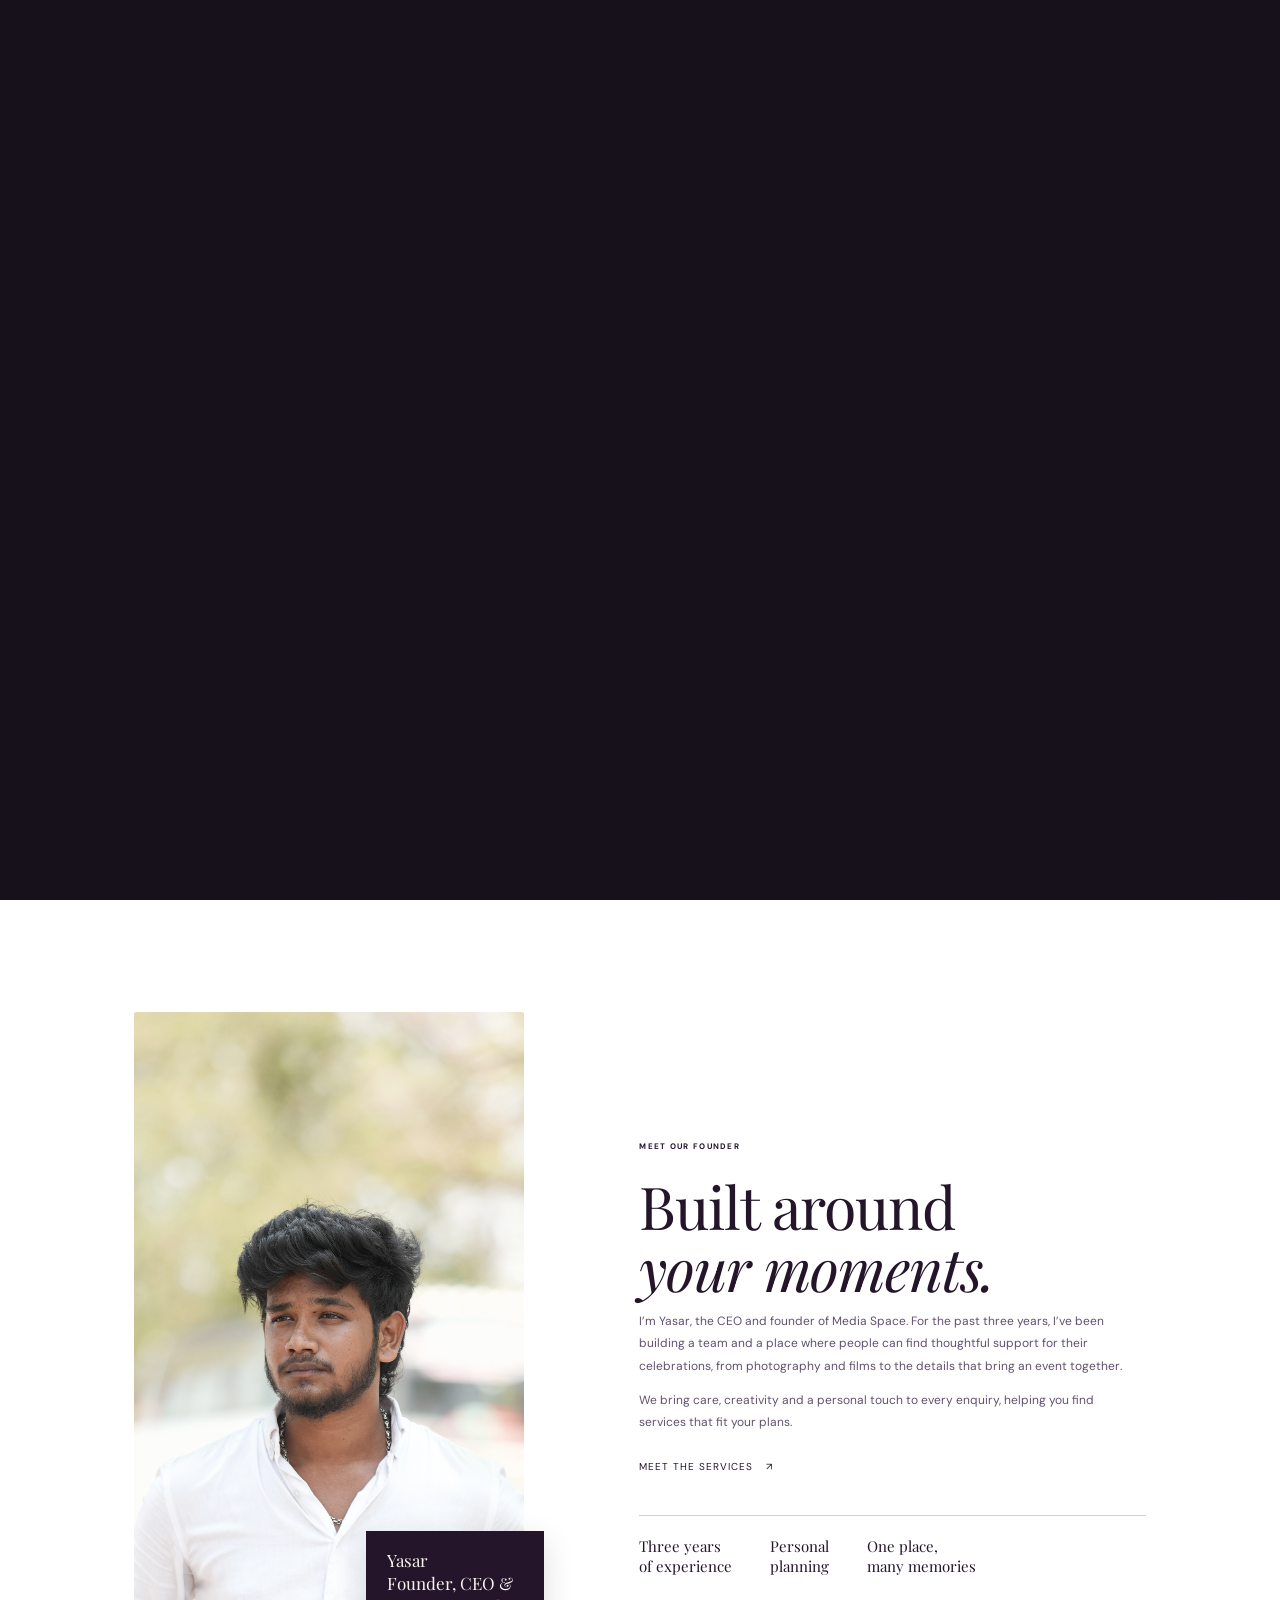
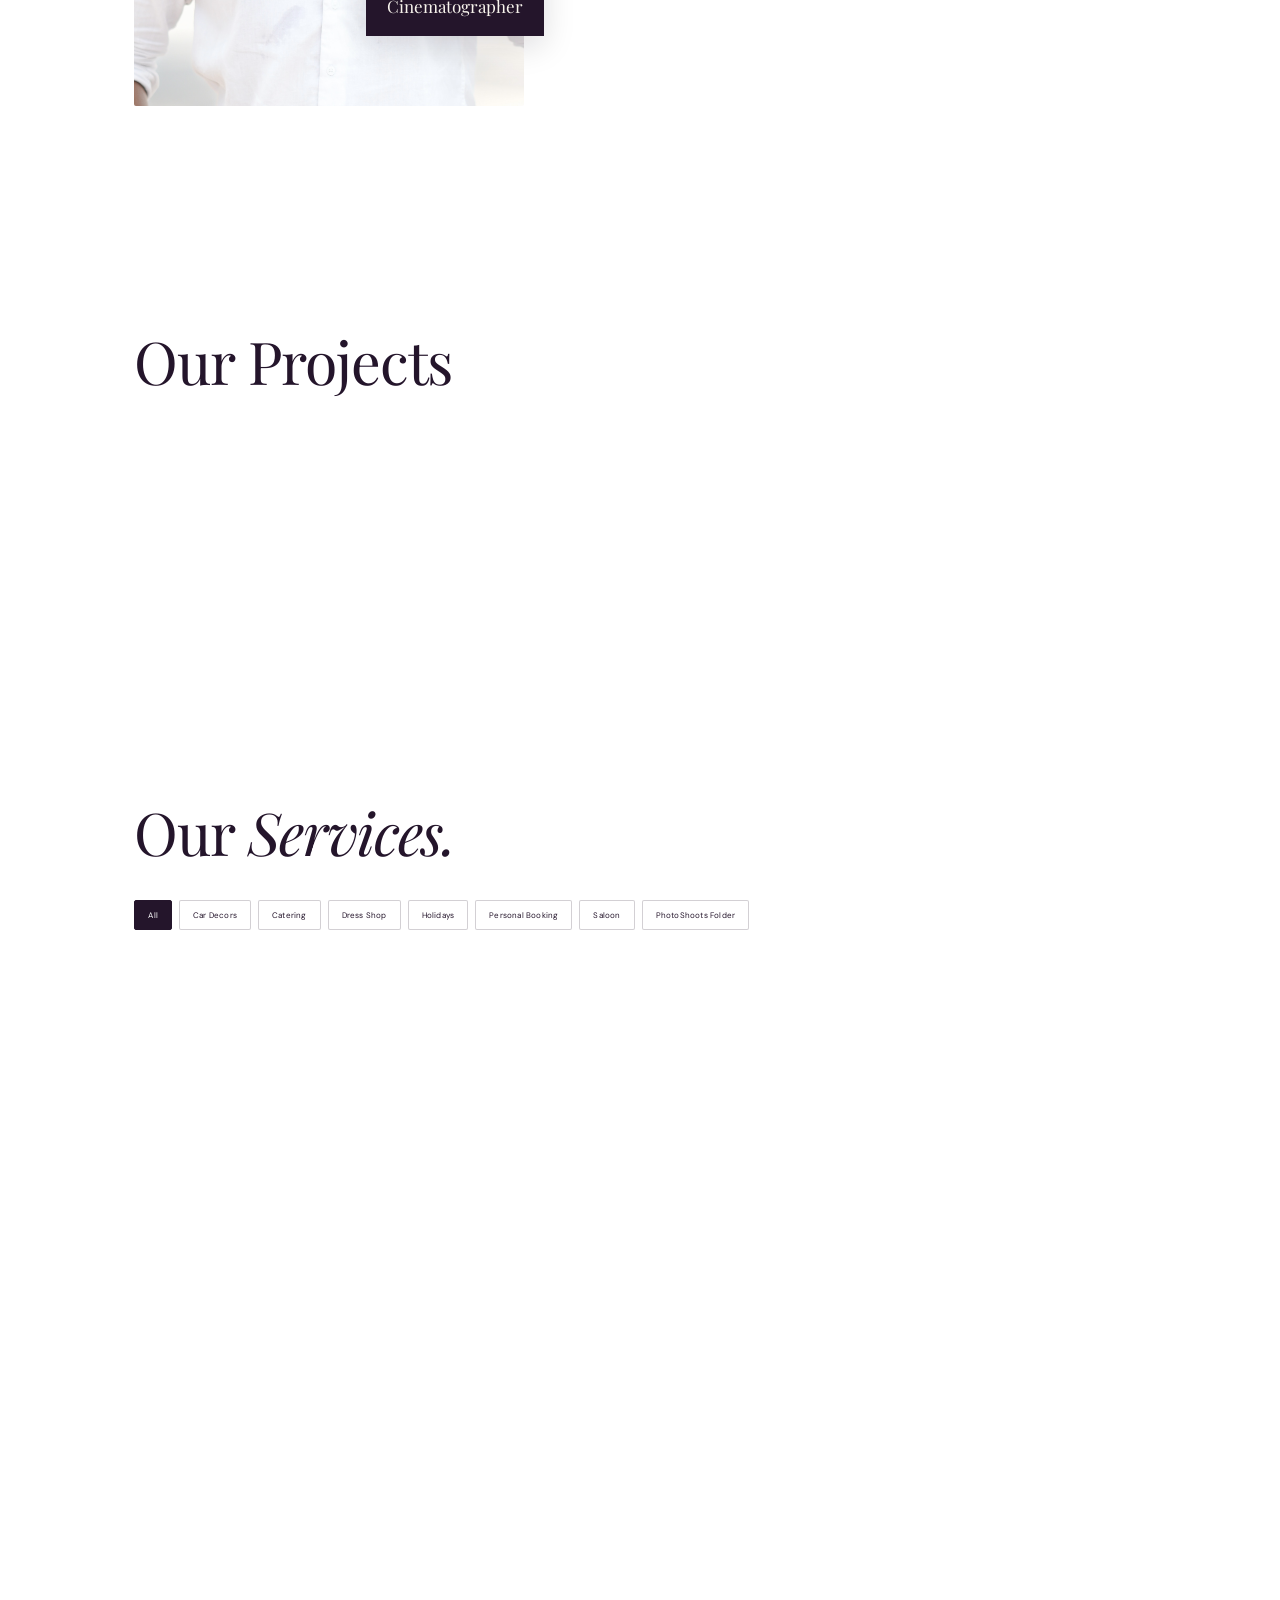
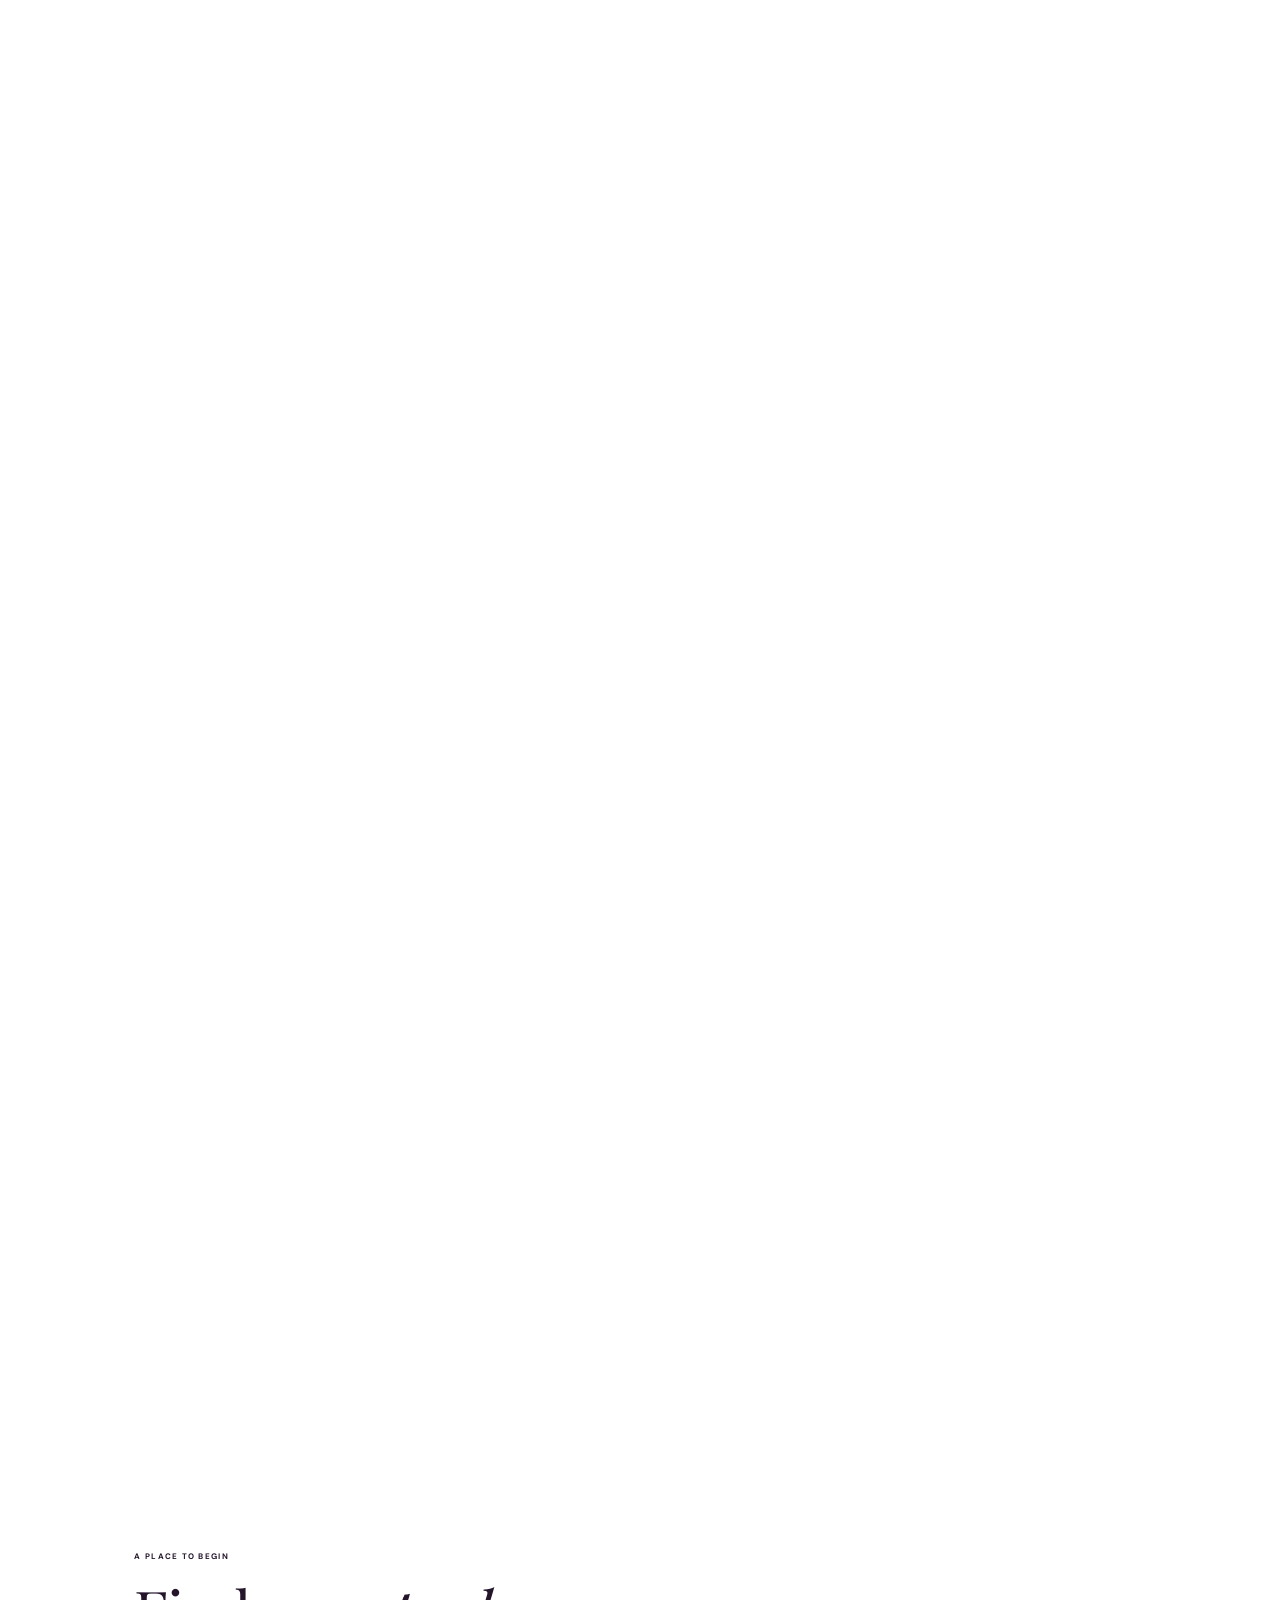
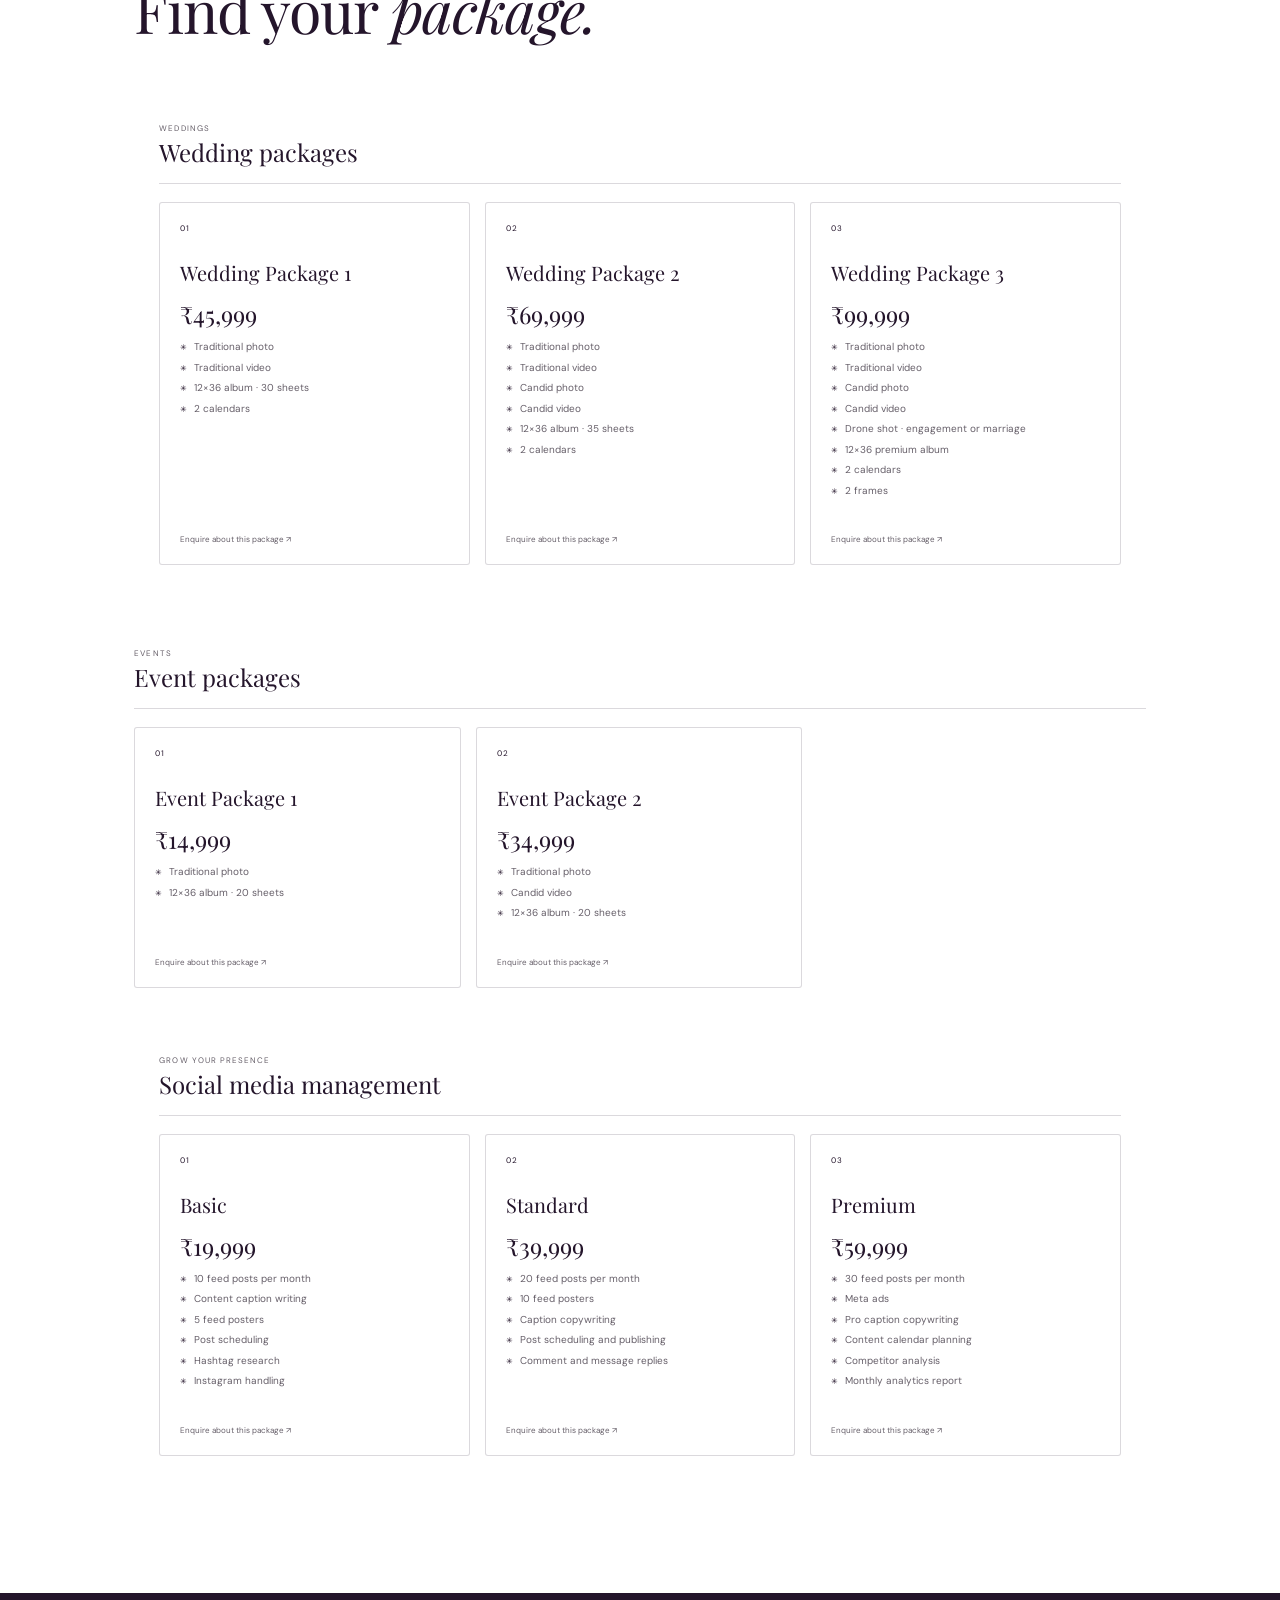
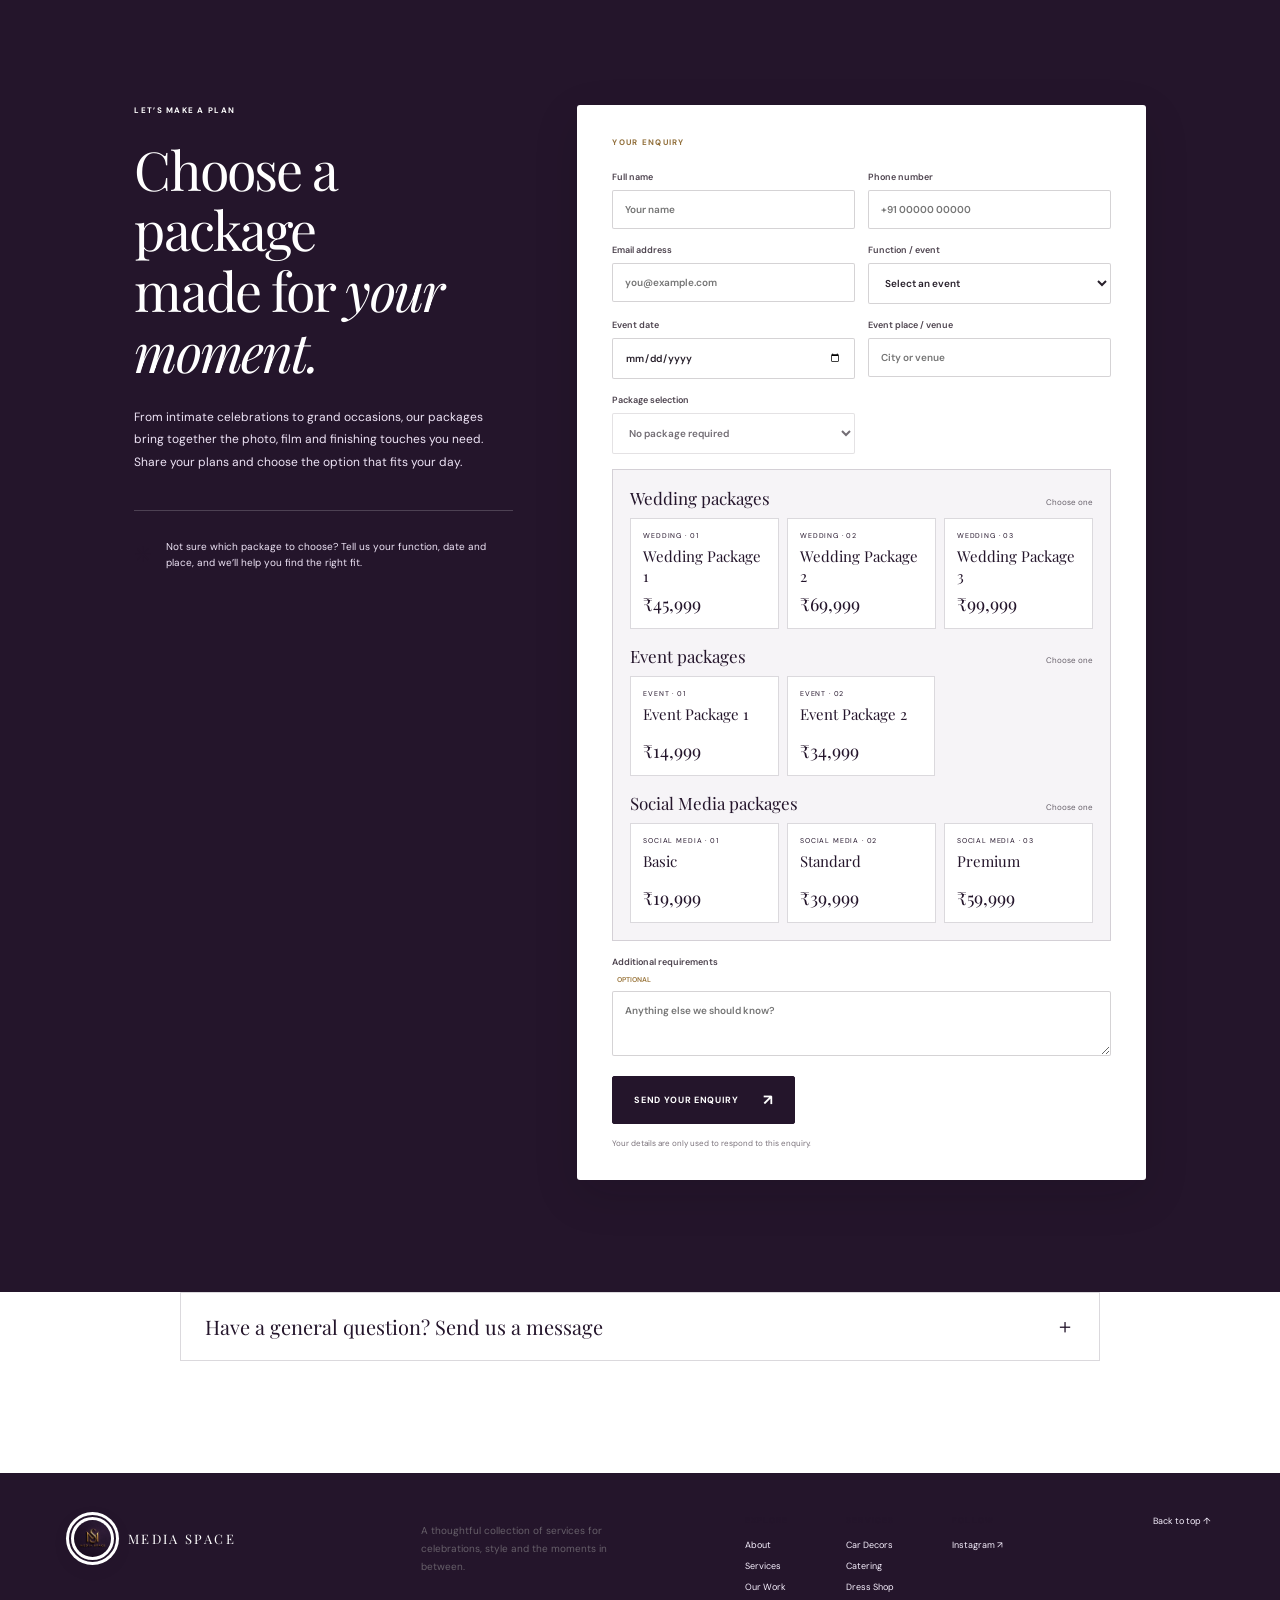
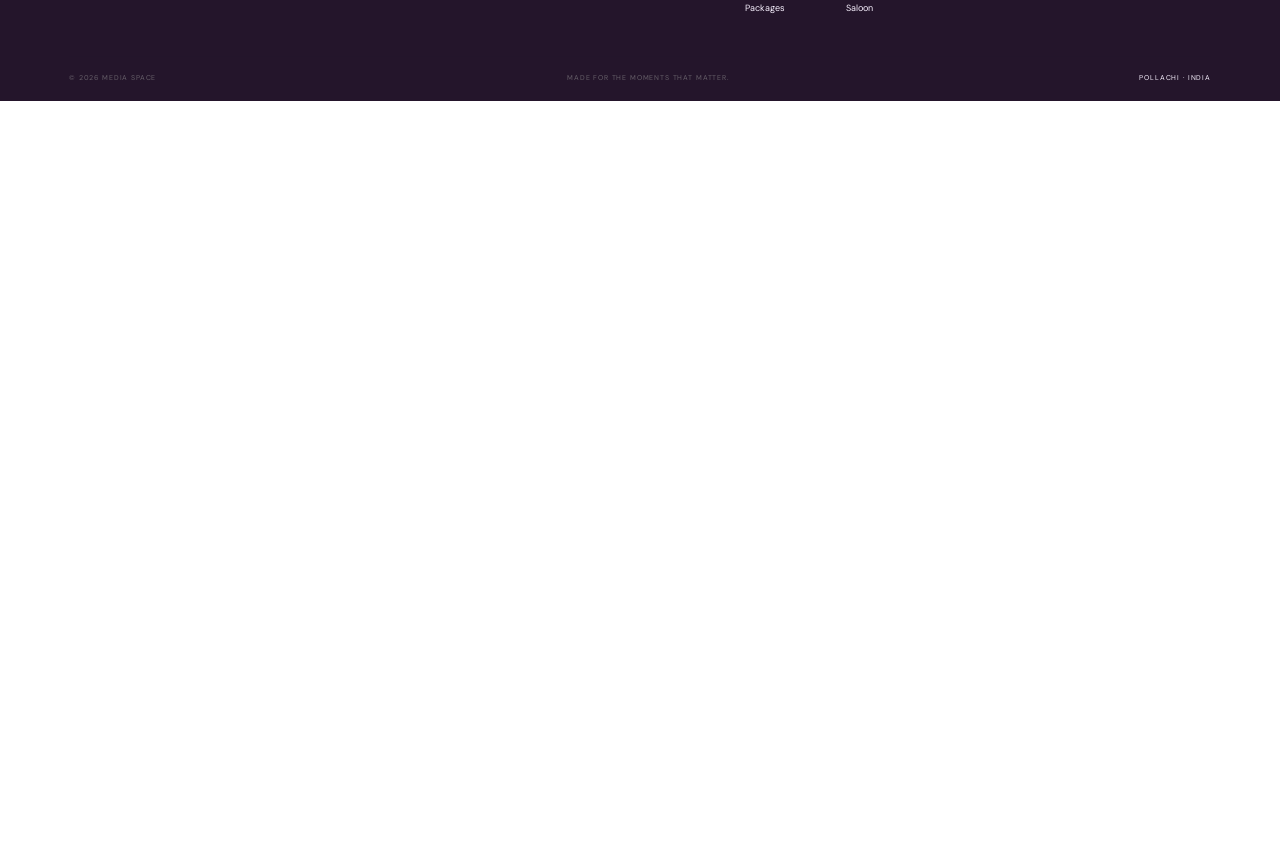
==== index.html @ 0e6128cb "Update" ====
﻿<!doctype html>
<html lang="en" data-theme="dark">
<head>
  <meta charset="utf-8"><meta name="viewport" content="width=device-width,initial-scale=1"><meta name="theme-color" content="#19121e">
  <meta name="description" content="Media Space brings celebrations together with car decor, catering, occasion wear, holidays, personal bookings and saloon services.">
  <title>Media Space — Celebrations &amp; Media</title>
  <link rel="icon" type="image/jpeg" href="/Final%20Logo.jpeg">
  <link rel="apple-touch-icon" href="/Final%20Logo.jpeg">
  <link rel="preconnect" href="https://fonts.googleapis.com"><link rel="preconnect" href="https://fonts.gstatic.com" crossorigin><link href="https://fonts.googleapis.com/css2?family=DM+Sans:wght@400;500;600;700&family=Playfair+Display:wght@400;500;600&display=swap" rel="stylesheet"><link rel="stylesheet" href="styles.css?v=mobile-reel-player-1">
</head>
<body>
  <div class="load-screen video-loader" id="load-screen" role="status" aria-live="polite" aria-label="Loading Media Space"><video class="loader-film-backdrop" autoplay muted loop playsinline preload="auto" aria-hidden="true"><source media="(max-width: 560px)" src="/Watermark%20removed%209%2C16.mp4" type="video/mp4"><source src="/Watermark%20Removed.mp4" type="video/mp4"></video><video class="loader-film" autoplay muted playsinline preload="auto" aria-hidden="true"><source media="(max-width: 560px)" src="/Watermark%20removed%209%2C16.mp4" type="video/mp4"><source src="/Watermark%20Removed.mp4" type="video/mp4"></video><img class="loader-end-logo" src="/Final%20Logo.jpeg" alt="" aria-hidden="true"></div>
  <header class="header"><a class="brand" href="#home"><img src="/Final%20Logo.jpeg" alt="Media Space logo"><span>MEDIA SPACE</span></a><button class="menu-toggle" aria-label="Open navigation" aria-expanded="false">☰</button>
    <nav class="nav" aria-label="Main navigation"><a href="#home">Home</a><a href="#about">About</a><a href="#services">Services</a><a href="#work">Our Work</a><a href="#packages">Packages</a><a href="#booking">Enquiry</a><a class="button button-small" href="#booking">Get Your Package <span>↗</span></a></nav>
  </header>
  <main>
    <section id="home" class="hero"><div class="hero-image" role="img" aria-label="Media Space brand identity"></div><div class="hero-shade"></div><div class="hero-content"><p class="eyebrow"><i></i> A LITTLE MAGIC IN EVERY DETAIL</p><h1>Every celebration<br>deserves <em>a story.</em></h1><p class="hero-copy">One thoughtful place for all the pieces that make your occasion feel like yours.</p><div class="hero-actions"><a class="button" href="#services">Explore our services <span>↗</span></a><a class="text-link" href="#booking">Get your package <span>↓</span></a></div></div><div class="hero-bottom"><span>EVENTS · STYLE · EXPERIENCES</span><a href="#about">SCROLL TO DISCOVER <span>↓</span></a><span>POLLACHI & BEYOND</span></div></div></section>
    <section id="about" class="section about"><div class="about-mark"><img src="/Yasar%20CEO.jpeg" alt="Yasar, CEO and founder of Media Space" loading="lazy"><span class="mark-caption">Yasar<br>Founder, CEO &amp; <br>Cinematographer</span></div><div class="about-copy"><p class="eyebrow">MEET OUR FOUNDER</p><h2>Built around<br><em>your moments.</em></h2><p>I’m Yasar, the CEO and founder of Media Space. For the past three years, I’ve been building a team and a place where people can find thoughtful support for their celebrations, from photography and films to the details that bring an event together.</p><p>We bring care, creativity and a personal touch to every enquiry, helping you find services that fit your plans.</p><a class="text-link dark-link" href="#services">Meet the services <span>↗</span></a><div class="values"><div><span>Three years<br>of experience</span></div><div><span>Personal<br>planning</span></div><div><span>One place,<br>many memories</span></div></div></div></section>
    <section id="services" class="section services"><div class="section-head"><div><h2>Our Projects</h2></div></div><div id="service-grid" class="service-grid"></div></section>
    <section id="work" class="section work"><div class="section-head"><div><h2>Our <em>Services.</em></h2></div></div><div class="filters" id="filters"></div><div class="gallery-grid video-grid" id="gallery"></div></section>
    <section id="packages" class="section packages"><div class="section-head"><div><p class="eyebrow">A PLACE TO BEGIN</p><h2>Find your <em>package.</em></h2></div></div><div class="package-group wedding-group"><div class="package-heading"><div><span class="package-kicker">WEDDINGS</span><h3>Wedding packages</h3></div></div><div class="package-grid" id="wedding-packages"></div></div><div class="package-group celebration-group"><div class="package-heading"><div><span class="package-kicker">EVENTS</span><h3>Event packages</h3></div></div><div class="package-grid compact" id="event-packages"></div></div><div class="package-group social-group"><div class="package-heading"><div><span class="package-kicker">GROW YOUR PRESENCE</span><h3>Social media management</h3></div></div><div class="package-grid" id="social-packages"></div></div></section>
    <section id="booking" class="section booking"><div class="booking-intro"><p class="eyebrow">LET’S MAKE A PLAN</p><h2>Choose a package<br>made for <em>your moment.</em></h2><p>From intimate celebrations to grand occasions, our packages bring together the photo, film and finishing touches you need. Share your plans and choose the option that fits your day.</p><div class="booking-note"><span>✳</span><p>Not sure which package to choose? Tell us your function, date and place, and we’ll help you find the right fit.</p></div></div><form id="booking-form" class="booking-form"><div class="form-title"><span>YOUR ENQUIRY</span></div><div class="form-grid"><label>Full name<input name="name" autocomplete="name" required placeholder="Your name"></label><label>Phone number<input name="phone" autocomplete="tel" type="tel" required placeholder="+91 00000 00000"></label><label>Email address<input name="email" autocomplete="email" type="email" required placeholder="you@example.com"></label><label>Function / event<select name="event" required><option value="">Select an event</option><option>Wedding</option><option>Birthday</option><option>Puberty</option><option>Baby Shower</option><option>Ear Piercing</option><option>Other</option></select></label><label>Event date<input name="date" type="date" required></label><label>Event place / venue<input name="place" required placeholder="City or venue"></label><label id="package-field">Package selection<select name="package"><option value="">Choose a package</option></select></label><div id="enquiry-package-choices" class="wide enquiry-package-choices" aria-label="Available packages"></div><label class="wide">Additional requirements <span class="optional">OPTIONAL</span><textarea name="message" rows="3" placeholder="Anything else we should know?"></textarea></label></div><button class="button submit-button" type="submit">Send your enquiry <span>↗</span></button><p class="form-status" aria-live="polite"></p><p class="privacy-note">Your details are only used to respond to this enquiry.</p></form></section>
    <section id="message-enquiry" class="section message-enquiry"><details class="message-disclosure"><summary>Have a general question? Send us a message <span>＋</span></summary><p class="message-intro">Leave your contact details and a short note. Our team will get back to you.</p><form id="contact-form" class="contact-form"><div class="form-grid"><label>Name<input name="name" autocomplete="name" required maxlength="120" placeholder="Your name"></label><label>Email<input name="email" type="email" autocomplete="email" required maxlength="254" placeholder="you@example.com"></label><label>Phone <span class="optional">OPTIONAL</span><input name="phone" type="tel" autocomplete="tel" maxlength="30" placeholder="+91 00000 00000"></label><label>Subject <span class="optional">OPTIONAL</span><input name="subject" maxlength="160" placeholder="What is this about?"></label><label class="wide">Message<textarea name="message" rows="4" required maxlength="3000" placeholder="How can we help?"></textarea></label></div><div class="honeypot" aria-hidden="true"><label>Leave this field empty<input name="website" tabindex="-1" autocomplete="off"></label></div><button class="button submit-button" type="submit">Send message <span>↗</span></button><p class="form-status" aria-live="polite"></p><p class="privacy-note">Your details are only used to respond to this message.</p></form></details></section>
  </main>
  <footer class="footer"><a class="footer-brand" href="#home"><img src="/Final%20Logo.jpeg" alt="Media Space logo" loading="lazy"><span>MEDIA SPACE</span></a><p class="footer-about">A thoughtful collection of services for celebrations, style and the moments in between.</p><div class="footer-links"><div><b>EXPLORE</b><a href="#about">About</a><a href="#services">Services</a><a href="#work">Our Work</a><a href="#packages">Packages</a></div><div><b>SERVICES</b><a href="#services">Car Decors</a><a href="#services">Catering</a><a href="#services">Dress Shop</a><a href="#services">Saloon</a></div><div><b>FOLLOW</b><a href="https://www.instagram.com/media_space._?utm_source=ig_web_button_share_sheet&amp;stkn=ZDNlZDc0MzIxNw==" target="_blank" rel="noopener noreferrer">Instagram ↗</a></div></div><a class="back-top" href="#home">Back to top ↑</a><div class="footer-bottom"><span>© <span id="year"></span> MEDIA SPACE</span><span>MADE FOR THE MOMENTS THAT MATTER.</span><a href="#home">POLLACHI · INDIA</a></div></footer>
  <a class="floating-contact whatsapp-contact" href="https://wa.me/919944367651?text=Hi%20there" target="_blank" rel="noopener noreferrer" aria-label="Chat with Media Space on WhatsApp: Hi there"><svg viewBox="0 0 32 32" aria-hidden="true"><path d="M16 3.2A12.5 12.5 0 0 0 5.2 22.1L3.5 28.5l6.6-1.7A12.5 12.5 0 1 0 16 3.2Zm0 22.5c-1.9 0-3.7-.5-5.3-1.5l-.4-.2-3.9 1 1-3.8-.3-.4A10 10 0 1 1 16 25.7Zm5.5-7.5c-.3-.2-1.8-.9-2.1-1s-.5-.2-.7.2-.8 1-1 1.2-.4.2-.7.1a8.2 8.2 0 0 1-2.4-1.5 9 9 0 0 1-1.7-2.1c-.2-.3 0-.5.1-.7l.5-.5.3-.5c.1-.2 0-.4 0-.6l-1-2.3c-.2-.6-.5-.5-.7-.5h-.6c-.2 0-.6.1-.9.4s-1.2 1.2-1.2 2.8 1.2 3.2 1.4 3.4a13 13 0 0 0 5 4.4c.7.3 1.2.5 1.6.6.7.2 1.3.2 1.8.1.6-.1 1.8-.7 2-1.4.3-.7.3-1.3.2-1.4s-.2-.2-.5-.4Z"/></svg></a><a class="floating-contact instagram-contact" href="https://www.instagram.com/media_space._?utm_source=ig_web_button_share_sheet&amp;stkn=ZDNlZDc0MzIxNw==" target="_blank" rel="noopener noreferrer" aria-label="Visit Media Space on Instagram"><svg viewBox="0 0 24 24" aria-hidden="true"><rect x="3" y="3" width="18" height="18" rx="5"/><circle cx="12" cy="12" r="4.2"/><circle class="instagram-dot" cx="17.6" cy="6.7" r="1"/></svg></a>
  <div class="media-lightbox" id="mediaLightbox" role="dialog" aria-modal="true" aria-label="Video player" aria-hidden="true" hidden>
    <button class="media-lightbox-close" type="button" aria-label="Close video">&times;</button>
    <div class="media-lightbox-stage">
      <video id="mediaLightboxVideo" controls playsinline preload="metadata" aria-label="Media Space video"></video>
    </div>
  </div>
  <script src="app.js?v=fullscreen-player-2" defer></script>
</body></html>
---- styles.css ----
@import url('https://fonts.googleapis.com/css2?family=DM+Sans:wght@400;500;600;700&family=Playfair+Display:ital,wght@0,400;0,500;0,600;1,400;1,500&display=swap');
:root{font-family:'DM Sans',sans-serif;color:#f8f4ed;background:#19121e;font-synthesis:none;text-rendering:optimizeLegibility;--bg:#19121e;--surface:#211a25;--surface2:#2a222e;--text:#f8f4ed;--muted:#bcb2bd;--gold:#d6b778;--line:rgba(248,244,237,.13);--ink:#201822;--paper:#f5f0e8;--plum:#3b293b;--shadow:0 20px 70px rgba(8,5,12,.25);scroll-behavior:smooth}*{box-sizing:border-box}html{scroll-padding-top:90px}body{margin:0;background:var(--bg);color:var(--text);transition:background .35s,color .35s}html[data-theme=light]{--bg:#f5f0e8;--surface:#fffaf1;--surface2:#eee6db;--text:#28202b;--muted:#706875;--gold:#9c7535;--line:rgba(47,36,47,.16);--ink:#201822;--paper:#f5f0e8;--plum:#3b293b;--shadow:0 20px 70px rgba(46,32,40,.12)}a{color:inherit;text-decoration:none}button,input,select,textarea{font:inherit}button,a{-webkit-tap-highlight-color:transparent}button{color:inherit}.header{height:88px;padding:0 5.4%;display:flex;align-items:center;justify-content:space-between;border-bottom:1px solid var(--line);position:sticky;top:0;background:color-mix(in srgb,var(--bg) 92%,transparent);backdrop-filter:blur(18px);z-index:20}.brand,.footer-brand{display:flex;align-items:center;gap:12px}.brand img{width:49px;height:49px;object-fit:cover;border-radius:50%}.brand>span,.footer-brand>span{font-family:'Playfair Display',serif;letter-spacing:.18em;font-size:13px}.brand small,.footer-brand small{display:block;font:8px 'DM Sans',sans-serif;letter-spacing:.17em;margin-top:4px;color:var(--muted)}.nav{display:flex;align-items:center;gap:25px;font-size:11px;color:var(--muted)}.nav>a:not(.button):hover{color:var(--gold)}.theme-toggle{border:0;background:none;cursor:pointer;color:var(--gold);font-size:16px;display:flex;gap:5px;align-items:center}.theme-toggle span{font-size:10px;color:var(--muted)}.button{min-height:50px;padding:0 21px;background:var(--gold);color:#251b22;display:inline-flex;align-items:center;justify-content:center;gap:24px;text-transform:uppercase;letter-spacing:.1em;font-size:10px;font-weight:700;border:1px solid var(--gold);transition:.25s}.button:hover{background:transparent;color:var(--gold);transform:translateY(-2px)}.button span{font-size:15px}.button-small{min-height:42px;padding:0 15px;font-size:9px;gap:10px}.menu-toggle{display:none}.hero{min-height:min(760px,calc(100vh - 88px));position:relative;display:flex;align-items:center;overflow:hidden;background:#271d2c}.hero-image{position:absolute;inset:0;background-image:url('/IMG_5280.PNG');background-size:cover;background-position:center 47%;opacity:.47;filter:saturate(.8)}.hero-shade{position:absolute;inset:0;background:linear-gradient(90deg,rgba(18,12,21,.94) 0%,rgba(23,16,27,.76) 44%,rgba(24,16,27,.17) 100%),linear-gradient(0deg,rgba(13,10,17,.58),transparent 45%)}.hero-content{position:relative;z-index:1;padding:70px 12%;max-width:850px}.eyebrow{font-size:9px;font-weight:700;letter-spacing:.19em;color:var(--gold);margin:0 0 24px}.eyebrow i{display:inline-block;width:22px;height:1px;background:var(--gold);vertical-align:middle;margin-right:10px}.hero h1,.section h2,.contact h2{font:400 clamp(50px,7vw,91px)/1.04 'Playfair Display',serif;letter-spacing:-.035em;margin:0}.hero h1 em,.section h2 em,.contact h2 em{color:var(--gold);font-weight:400}.hero-copy{font-size:14px;color:#ddd4df;line-height:1.8;max-width:400px;margin:24px 0 32px}.hero-actions{display:flex;align-items:center;gap:28px}.text-link{font-size:10px;text-transform:uppercase;letter-spacing:.1em}.text-link span{color:var(--gold);margin-left:9px}.hero-bottom{position:absolute;z-index:2;bottom:26px;left:5.4%;right:5.4%;display:flex;justify-content:space-between;color:#c4b9c7;font-size:8px;letter-spacing:.14em}.hero-bottom a span{color:var(--gold);padding-left:7px}.hero-seal{position:absolute;right:12%;top:24%;border:1px solid rgba(214,183,120,.52);border-radius:50%;width:112px;height:112px;display:grid;place-content:center;text-align:center;color:var(--gold);font:30px 'Playfair Display',serif;transform:rotate(10deg)}.hero-seal small{font:6px 'DM Sans',sans-serif;letter-spacing:.15em;margin-top:5px}.section{padding:120px 10.5%}.about{display:grid;grid-template-columns:.9fr 1.1fr;gap:11%;align-items:center;background:var(--paper);color:var(--ink)}.about-mark{position:relative;max-width:390px}.about-mark img{display:block;width:100%;mix-blend-mode:multiply;filter:saturate(.8)}.mark-caption{position:absolute;bottom:10%;right:-9%;background:var(--plum);color:#f8f4ed;padding:24px 29px;font:20px/1.35 'Playfair Display',serif;box-shadow:var(--shadow)}.about-copy .eyebrow{color:#8e6c38}.about h2,.section h2,.contact h2{font-size:clamp(43px,5vw,66px)}.about h2 em{color:#977447}.about-copy>p:not(.eyebrow){font-size:13px;line-height:1.9;color:#615a62;max-width:500px}.dark-link{display:inline-block;margin:15px 0 42px}.values{border-top:1px solid rgba(32,24,34,.2);padding-top:21px;display:flex;gap:44px}.values div{display:flex;flex-direction:column;gap:9px}.values b{font-size:9px;color:#9b773e;letter-spacing:.1em}.values span{font:15px/1.3 'Playfair Display',serif}.services{padding-bottom:130px}.section-head{display:flex;align-items:end;justify-content:space-between;gap:40px;margin-bottom:48px}.section-head .eyebrow{margin-bottom:18px}.section-head h2{font-size:clamp(40px,5vw,63px)}.section-head>p{max-width:285px;color:var(--muted);font-size:12px;line-height:1.8;margin:0 0 7px}.service-grid{display:grid;grid-template-columns:repeat(3,1fr);gap:24px}.service-card{background:var(--surface);border:1px solid var(--line);transition:transform .3s,border-color .3s}.service-card:hover{transform:translateY(-5px);border-color:rgba(214,183,120,.5)}.service-media{display:block;position:relative;width:100%;height:205px;padding:0;border:0;background:linear-gradient(135deg,#443749,#201922);overflow:hidden;cursor:pointer}.service-media video,.gallery-item video{width:100%;height:100%;display:block;object-fit:cover;transition:transform .65s;filter:saturate(.78)}.service-card:hover video,.gallery-item:hover video{transform:scale(1.045)}.service-media:after{content:'';position:absolute;inset:0;background:linear-gradient(0deg,rgba(14,11,15,.48),transparent 55%)}.play-icon{position:absolute;z-index:1;left:50%;top:50%;transform:translate(-50%,-50%);width:44px;height:44px;border:1px solid rgba(255,255,255,.72);border-radius:50%;display:grid;place-items:center;font-size:12px;padding-left:3px;color:white;backdrop-filter:blur(5px)}.card-index{position:absolute;z-index:1;left:18px;bottom:15px;font-size:9px;color:white;letter-spacing:.12em}.service-body{padding:20px;display:flex;align-items:end;justify-content:space-between;gap:10px}.service-body h3{font:22px 'Playfair Display',serif;margin:0 0 8px}.service-body p{font-size:10px;line-height:1.7;color:var(--muted);margin:0;max-width:280px}.service-link{height:35px;width:35px;flex:none;display:grid;place-items:center;border:1px solid var(--line);color:var(--gold);transition:.2s}.service-link:hover{background:var(--gold);color:var(--ink)}.work{background:var(--surface);padding-top:105px}.filters{display:flex;gap:9px;flex-wrap:wrap;margin-bottom:24px}.filter{padding:9px 15px;border:1px solid var(--line);background:transparent;color:var(--muted);font-size:9px;cursor:pointer;transition:.2s}.filter.active,.filter:hover{background:var(--gold);border-color:var(--gold);color:#241b23}.gallery-grid{display:grid;grid-template-columns:repeat(4,1fr);grid-auto-rows:190px;gap:12px}.gallery-item{position:relative;padding:0;border:0;overflow:hidden;background:linear-gradient(135deg,#433746,#211b24);cursor:pointer}.gallery-item.gallery-large{grid-column:span 2;grid-row:span 2}.gallery-overlay{position:absolute;inset:auto 0 0;padding:38px 17px 16px;text-align:left;color:white;background:linear-gradient(0deg,rgba(13,10,15,.78),transparent)}.gallery-overlay b,.gallery-overlay i{display:block}.gallery-overlay b{font:18px 'Playfair Display',serif}.gallery-overlay i{font-style:normal;font-size:8px;color:#d1c7d2;margin-top:6px}.packages{padding-top:119px}.package-group{margin-top:50px}.package-heading{display:flex;justify-content:space-between;align-items:center;border-bottom:1px solid var(--line);padding-bottom:15px;margin-bottom:18px}.package-heading h3{font:25px 'Playfair Display',serif;margin:0}.package-heading span{font-size:8px;letter-spacing:.13em;color:var(--muted)}.package-grid{display:grid;grid-template-columns:repeat(3,1fr);gap:15px}.package-grid.compact{grid-template-columns:repeat(2,minmax(0,1fr));max-width:66%}.package-card{min-height:178px;padding:22px;background:var(--surface);border:1px solid var(--line);display:flex;flex-direction:column;position:relative;transition:.25s}.package-card:hover{border-color:var(--gold);transform:translateY(-3px)}.package-card>span{font-size:8px;color:var(--gold);letter-spacing:.12em}.package-card h4{font:22px 'Playfair Display',serif;font-weight:400;margin:17px 0 3px}.package-card>b{font:26px 'Playfair Display',serif;color:var(--gold)}.package-card i{font-style:normal;font-size:8px;color:var(--muted);margin-top:auto;padding-top:19px}.event-pills{display:flex;gap:8px;margin:18px 0}.event-pills span{border:1px solid var(--line);padding:8px 12px;font-size:9px;color:var(--muted)}.booking{background:var(--plum);display:grid;grid-template-columns:.8fr 1.2fr;gap:8%;padding-top:110px;padding-bottom:110px}.booking-intro h2{font:400 clamp(38px,4.2vw,57px)/1.13 'Playfair Display',serif;margin:0 0 24px}.booking-intro>p:not(.eyebrow){font-size:12px;color:#d4c8d4;line-height:1.9}.booking-note{display:flex;gap:14px;align-items:center;border-top:1px solid rgba(255,255,255,.19);margin-top:36px;padding-top:18px;color:var(--gold)}.booking-note span{font-size:21px}.booking-note p{font-size:10px;color:#d2c7d1;line-height:1.6}.booking-form{background:var(--paper);color:var(--ink);padding:32px 35px}.form-title{display:flex;justify-content:space-between;color:#92703c;font-size:8px;font-weight:700;letter-spacing:.16em;margin-bottom:24px}.form-grid{display:grid;grid-template-columns:1fr 1fr;gap:15px 13px}.form-grid label{font-size:9px;font-weight:600;color:#4c424d;display:flex;flex-direction:column;gap:7px}.form-grid input,.form-grid select,.form-grid textarea{width:100%;border:1px solid rgba(32,24,34,.19);background:rgba(255,255,255,.46);padding:11px 10px;outline:none;color:#28202b;border-radius:0;font-size:10px}.form-grid input:focus,.form-grid select:focus,.form-grid textarea:focus{border-color:#987746}.form-grid textarea{resize:vertical}.form-grid .wide{grid-column:1/-1}.optional{font-size:7px;color:#9b773e;margin-left:5px}.is-optional select{opacity:.65}.submit-button{margin-top:20px;min-height:46px}.form-status{font-size:10px;line-height:1.6;margin:14px 0 0;min-height:0}.form-status.success{color:#237648}.form-status.error{color:#a53b3b}.privacy-note{font-size:8px;color:#7b737b;margin:12px 0 0}.contact{position:relative;overflow:hidden;background:#d6b778;color:#261c23;padding:75px 10.5%;display:grid;grid-template-columns:1fr auto;align-items:center;gap:12px 30px}.contact .eyebrow{color:#5b4530}.contact h2{font-size:clamp(48px,6vw,78px)}.contact h2 em{color:#fff8e8}.contact>div:first-child>p:last-child{font-size:12px;color:#514239;max-width:360px;line-height:1.7;margin:20px 0 0}.button-ivory{background:#fff8e8;border-color:#fff8e8;color:#261c23;position:relative;z-index:1}.button-ivory:hover{color:#261c23;background:transparent}.contact-package{grid-column:2;text-align:center;font-size:9px;color:#514239;position:relative;z-index:1}.contact-package span{margin-left:7px}.contact-orbit{position:absolute;right:22%;top:-55px;border:1px solid rgba(38,28,35,.15);border-radius:50%;width:230px;height:230px;display:grid;place-items:center;font:60px 'Playfair Display',serif;color:rgba(38,28,35,.13)}.footer{padding:50px 5.4% 19px;display:grid;grid-template-columns:1.1fr 1fr 1.3fr auto;gap:22px 45px;align-items:start}.footer-brand img{height:47px;width:47px;border-radius:50%;object-fit:cover}.footer-about{font-size:10px;color:var(--muted);line-height:1.8;max-width:220px;margin:7px 0}.footer-links{display:flex;gap:58px}.footer-links div{display:flex;flex-direction:column;gap:9px;font-size:9px;color:var(--muted)}.footer-links b{font-size:8px;color:var(--gold);letter-spacing:.13em;margin-bottom:5px}.back-top{font-size:9px;color:var(--gold);justify-self:end}.footer-bottom{grid-column:1/-1;border-top:1px solid var(--line);padding-top:16px;margin-top:20px;display:flex;justify-content:space-between;color:var(--muted);font-size:7px;letter-spacing:.12em}.media-dialog{padding:0;border:1px solid rgba(214,183,120,.4);background:#120f15;color:white;width:min(900px,92vw);max-width:none;box-shadow:var(--shadow)}.media-dialog::backdrop{background:rgba(10,7,13,.85);backdrop-filter:blur(5px)}.media-dialog form{position:absolute;right:12px;top:10px;z-index:2}.media-dialog form button{width:36px;height:36px;border-radius:50%;border:1px solid #fff8;background:#17121c;color:white;font-size:23px;cursor:pointer}.media-dialog video{width:100%;max-height:76vh;display:block;background:#09090b}.media-dialog p{padding:0 18px 15px;margin:12px 0;font:19px 'Playfair Display',serif}
@media(max-width:1050px){.nav{gap:14px}.section{padding-left:7%;padding-right:7%}.about{gap:8%}.booking{gap:5%}.footer{gap:22px 25px}.footer-links{gap:32px}}
@media(max-width:800px){.header{height:73px;padding:0 5%}.brand img{width:41px;height:41px}.brand>span{font-size:11px}.menu-toggle{display:block;border:1px solid var(--line);background:transparent;padding:8px 11px;font-size:17px}.nav{display:none;position:absolute;top:72px;left:0;right:0;padding:22px 5% 25px;background:var(--bg);border-bottom:1px solid var(--line);align-items:stretch;flex-direction:column;gap:18px}.nav.open{display:flex}.nav .button{align-self:flex-start}.theme-toggle{align-self:flex-start}.hero{min-height:660px}.hero-content{padding:70px 8%}.hero-seal{right:7%;top:16%;width:85px;height:85px;font-size:24px}.hero-bottom{left:6%;right:6%;font-size:7px}.hero-bottom span:last-child{display:none}.section{padding:85px 6%}.about{grid-template-columns:.85fr 1.15fr;gap:7%}.mark-caption{right:-5%;padding:17px 19px;font-size:16px}.values{gap:22px}.values span{font-size:13px}.service-grid{grid-template-columns:repeat(2,1fr);gap:14px}.service-media{height:185px}.service-body{padding:15px}.service-body h3{font-size:19px}.gallery-grid{grid-auto-rows:160px}.booking{grid-template-columns:1fr;gap:32px}.booking-intro h2{max-width:620px}.booking-note{max-width:400px}.footer{grid-template-columns:1fr 1fr}.footer-links{grid-column:1/2}.back-top{grid-column:2;grid-row:2}}
@media(max-width:560px){.brand small{font-size:7px}.hero{min-height:635px}.hero-image{background-position:58% center}.hero-shade{background:linear-gradient(90deg,rgba(18,12,21,.91),rgba(23,16,27,.56)),linear-gradient(0deg,rgba(13,10,17,.58),transparent 55%)}.hero-content{padding:90px 7%}.hero h1{font-size:54px}.hero-copy{max-width:300px;font-size:12px}.hero-actions{align-items:flex-start;flex-direction:column;gap:18px}.hero-bottom{font-size:6px;letter-spacing:.09em}.hero-bottom a{margin-left:auto}.hero-seal{top:8%;right:7%}.section{padding:72px 6%}.about{display:flex;flex-direction:column-reverse;align-items:stretch;gap:28px}.about-mark{width:72%;align-self:center}.mark-caption{right:-15%;bottom:4%;font-size:15px}.about-copy>p:not(.eyebrow){font-size:12px}.values{justify-content:space-between;gap:10px}.values span{font-size:12px}.section-head{align-items:flex-start;flex-direction:column;gap:15px;margin-bottom:30px}.section-head h2{font-size:43px}.section-head>p{font-size:11px}.service-grid{grid-template-columns:1fr;gap:14px}.service-media{height:225px}.service-body{padding:18px}.work{padding-top:72px}.filters{gap:6px}.filter{padding:8px 10px;font-size:8px}.gallery-grid{grid-template-columns:1fr 1fr;grid-auto-rows:135px;gap:8px}.gallery-grid .gallery-large{grid-column:span 2;grid-row:span 2}.gallery-overlay{padding:30px 10px 11px}.gallery-overlay b{font-size:15px}.package-group{margin-top:38px}.package-heading h3{font-size:21px}.package-heading span{font-size:7px}.package-grid{grid-template-columns:1fr;gap:9px}.package-grid.compact{max-width:none;grid-template-columns:1fr 1fr}.package-card{min-height:150px;padding:17px}.package-card h4{font-size:18px}.package-card>b{font-size:23px}.package-card i{font-size:7px}.event-pills{flex-wrap:wrap}.event-pills span{font-size:8px;padding:7px 9px}.booking{padding-top:72px;padding-bottom:72px}.booking-intro h2{font-size:39px}.booking-form{padding:23px 17px}.form-grid{grid-template-columns:1fr;gap:13px}.form-grid .wide{grid-column:auto}.contact{grid-template-columns:1fr;gap:20px;padding:64px 7%}.contact h2{font-size:56px}.contact .button{justify-self:start}.contact-package{grid-column:auto;text-align:left;justify-self:start}.contact-orbit{right:-65px;top:-20px}.footer{padding:38px 6% 17px;grid-template-columns:1fr 1fr;gap:20px}.footer-brand{grid-column:1/-1}.footer-about{grid-column:1/-1;margin:0;max-width:290px}.footer-links{grid-column:1/-1;gap:50px}.back-top{grid-column:1/-1;grid-row:auto;justify-self:start}.footer-bottom{gap:12px;flex-wrap:wrap;margin-top:7px}.footer-bottom span:nth-child(2){display:none}}
@media(max-width:800px){.contact{grid-template-columns:1fr;gap:30px;padding-top:78px;padding-bottom:78px}.contact-copy{min-height:0}.contact-form{max-width:620px;width:100%}.contact-orbit{right:-12px;top:-45px;width:185px;height:185px}}
@media(max-width:560px){.contact{grid-template-columns:1fr;gap:25px;padding:64px 7%}.contact-form{padding:23px 17px}.contact-form .form-grid{grid-template-columns:1fr}.contact-orbit{right:-65px;top:-20px}}
.contact{grid-template-columns:.82fr 1.18fr;align-items:start;gap:45px;padding-top:100px;padding-bottom:100px}.contact-copy{position:relative;min-height:360px}.contact-copy>p:not(.eyebrow){font-size:12px;color:#514239;max-width:360px;line-height:1.8;margin:20px 0 25px}.contact-copy .contact-package{display:inline-block;text-align:left}.contact-form{position:relative;z-index:1;background:#fff8e8;padding:31px;color:#261c23}.contact-form .form-title{color:#806037}.contact-form .form-grid{gap:14px}.contact-form .form-grid input,.contact-form .form-grid textarea{background:rgba(255,255,255,.65)}.contact-form .submit-button{margin-top:18px}.contact-form .form-status{font-size:10px}.contact-form .form-status.success{color:#237648}.contact-form .form-status.error{color:#a53b3b}.contact-privacy{font-size:8px;color:#746c73;margin:11px 0 0}.honeypot{position:absolute!important;left:-10000px!important;top:auto!important;width:1px!important;height:1px!important;overflow:hidden!important}
@media(prefers-reduced-motion:reduce){*,*:before,*:after{scroll-behavior:auto!important;transition:none!important;animation:none!important}}
.video-grid{grid-template-columns:repeat(12,minmax(0,1fr));grid-auto-rows:clamp(135px,17vw,230px);gap:14px}.video-grid .gallery-item{grid-column:span 4;grid-row:span 1;min-height:0;border-radius:3px;overflow:hidden;cursor:pointer;transition:transform .3s,filter .3s}.video-grid .gallery-item.gallery-large{grid-column:span 8;grid-row:span 2}.video-grid .gallery-item:hover{transform:translateY(-3px);filter:brightness(1.08)}.gallery-item .poster-label{align-items:flex-start;justify-content:flex-start;padding:18px;font-size:clamp(15px,1.7vw,22px);text-align:left;text-shadow:0 2px 12px #100a16}.gallery-item .poster-label small{font-size:7px}.gallery-overlay{padding:54px 18px 17px;opacity:.9;transition:opacity .2s}.gallery-item:hover .gallery-overlay{opacity:1}.gallery-overlay i{font-size:8px}.play-icon{position:absolute;left:50%;top:50%;transform:translate(-50%,-50%);display:grid;place-items:center;padding:0;border:1px solid #ffffffbb;border-radius:50%;width:48px;height:48px;background:#17101c55;color:#fff;font-size:13px;backdrop-filter:blur(6px);cursor:pointer;transition:transform .2s,background .2s}.play-icon:hover{transform:translate(-50%,-50%) scale(1.09);background:#d6b778;color:#211821}.service-media .poster-label{font-size:clamp(21px,2.3vw,32px)}.service-media{height:clamp(190px,20vw,270px);overflow:hidden;cursor:pointer}.service-media::before,.gallery-item::before{z-index:0}.service-media>.poster-label,.gallery-item>.poster-label,.service-media>.play-icon,.gallery-item>.play-icon,.service-media>.card-index,.gallery-item>.gallery-overlay{z-index:1}.service-media>video,.gallery-item>video{z-index:2}.service-media.is-playing .poster-label,.gallery-item.is-playing .poster-label,.service-media.is-playing .play-icon,.gallery-item.is-playing .play-icon{display:none}.service-media .inline-player,.gallery-item .inline-player{z-index:3;object-fit:contain}.gallery-item.is-playing .gallery-overlay{opacity:0}.gallery-item video::-webkit-media-controls-panel,.service-media video::-webkit-media-controls-panel{background-image:linear-gradient(transparent,rgba(0,0,0,.4))}.gallery-item:focus-visible,.service-media:focus-visible,.play-icon:focus-visible{outline:2px solid var(--gold);outline-offset:3px}.gallery-item .visible-controls{opacity:0}
@media(max-width:900px){.video-grid{grid-auto-rows:clamp(140px,23vw,210px);gap:10px}.video-grid .gallery-item{grid-column:span 6}.video-grid .gallery-item.gallery-large{grid-column:span 12;grid-row:span 2}.service-grid{gap:16px}.service-media{height:clamp(180px,27vw,230px)}}@media(max-width:560px){.video-grid{grid-template-columns:repeat(2,minmax(0,1fr));grid-auto-rows:clamp(135px,42vw,190px);gap:8px}.video-grid .gallery-item{grid-column:span 1;border-radius:2px}.video-grid .gallery-item.gallery-large{grid-column:span 2;grid-row:span 2}.gallery-item .poster-label{padding:12px;font-size:15px}.gallery-overlay{padding:36px 11px 11px}.gallery-overlay b{font-size:14px}.gallery-overlay i{font-size:7px}.play-icon{width:44px;height:44px}.service-media{height:230px}.service-media .poster-label{font-size:25px}.video-grid .inline-player,.service-media .inline-player{object-fit:contain}}
.playback-error{position:absolute;inset:auto 10px 45px;z-index:5;padding:10px;background:#19121ee8;color:#fff8e8;font-size:10px;line-height:1.5;text-align:center}
.load-screen{position:fixed;inset:0;z-index:1000;display:grid;place-items:center;background:#fff;color:#151515;opacity:1;visibility:visible;transition:opacity .35s ease,visibility .35s}.loader-reveal{width:min(760px,90vw);position:relative;text-align:center}.reveal-monogram{position:relative;height:clamp(82px,14vw,145px);display:flex;align-items:center;justify-content:center;gap:clamp(22px,6vw,90px);font:500 clamp(68px,12vw,122px)/1 'DM Sans',sans-serif;letter-spacing:-.08em;color:#171717}.reveal-monogram span{display:inline-block;animation:initials-in .7s cubic-bezier(.2,.8,.2,1) both}.monogram-m{animation-delay:.1s!important}.monogram-s{animation-delay:.38s!important}.reveal-fullname{height:30px;display:flex;justify-content:center;align-items:center;gap:0;overflow:hidden;color:#161616;font:500 clamp(12px,2vw,18px)/1 'DM Sans',sans-serif;letter-spacing:.22em}.reveal-fullname span{opacity:0;transform:translateY(14px);animation:fullword-in .55s ease 1.1s forwards}.reveal-fullname i{width:0;height:1px;margin:0 12px;background:#b18b57;animation:line-open .45s ease 1.3s forwards}.reveal-final-logo{position:absolute;left:50%;top:50%;width:min(34vw,250px);height:min(34vw,250px);max-height:40vh;object-fit:cover;border-radius:4px;opacity:0;pointer-events:none;transform:translate(-50%,-50%) scale(.78);transition:opacity .32s,transform .65s cubic-bezier(.2,.8,.2,1)}.load-screen.logo-stage .reveal-monogram,.load-screen.logo-stage .reveal-fullname{opacity:0;transform:scale(.86);filter:blur(5px);transition:opacity .3s,transform .35s,filter .35s}.load-screen.logo-stage .reveal-final-logo{opacity:1;transform:translate(-50%,-50%) scale(1)}.reveal-tagline{height:18px;margin:20px 0 0;color:#292329;font:500 9px 'DM Sans',sans-serif;letter-spacing:.32em;opacity:0;animation:tagline-in .6s ease 1.55s forwards}.reveal-progress{height:22px;margin:18px 0 5px;color:#8e7b67;font:12px 'DM Sans',sans-serif;letter-spacing:.08em}.reveal-progress i{font-style:normal;font-size:9px;margin-left:2px}.loader-track{width:min(180px,38vw);height:1px;margin:auto;background:#17171715;overflow:hidden}.loader-track span{display:block;width:100%;height:100%;transform:scaleX(0);transform-origin:left;background:#171717;transition:transform .45s ease}.load-screen.loaded{opacity:0;visibility:hidden;pointer-events:none}.load-screen.loaded .reveal-final-logo{opacity:1;animation:logo-to-header 1s cubic-bezier(.76,0,.24,1) forwards}.load-screen.loaded .reveal-tagline,.load-screen.loaded .reveal-progress,.load-screen.loaded .loader-track{opacity:0;transition:opacity .2s}.load-screen.loaded .loader-track span{transform:scaleX(1)}@keyframes initials-in{from{opacity:0;transform:translateY(30px);filter:blur(5px)}to{opacity:1;transform:none;filter:none}}@keyframes fullword-in{to{opacity:1;transform:translateY(0)}}@keyframes line-open{to{width:28px}}@keyframes tagline-in{to{opacity:1}}@keyframes logo-to-header{0%{left:50%;top:50%;transform:translate(-50%,-50%) scale(1);border-radius:4px}68%{left:5.4%;top:39px;transform:translate(0,-50%) scale(.196);border-radius:4px}100%{left:5.4%;top:39px;transform:translate(0,-50%) scale(.196);border-radius:4px;opacity:0}}@media(max-width:850px){@keyframes logo-to-header{0%{left:50%;top:50%;transform:translate(-50%,-50%) scale(1)}68%{left:5%;top:36px;transform:translate(0,-50%) scale(.196)}100%{left:5%;top:36px;transform:translate(0,-50%) scale(.196);opacity:0}}}@media(max-width:560px){.reveal-tagline{font-size:7px;letter-spacing:.2em}.reveal-progress{margin-top:16px}.reveal-final-logo{width:min(52vw,220px);height:min(52vw,220px);max-height:38vh}}@media(prefers-reduced-motion:reduce){.reveal-monogram span,.reveal-fullname span,.reveal-fullname i{animation:none;opacity:1}.load-screen.loaded .reveal-final-logo{animation:logo-to-header 1s ease forwards}}
.service-media,.gallery-item{position:relative;isolation:isolate;touch-action:manipulation}.service-media::before,.gallery-item::before{content:"";position:absolute;inset:0;z-index:-1;background-image:linear-gradient(145deg,rgba(38,25,43,.12),rgba(15,10,18,.72)),var(--poster),linear-gradient(135deg,#49394e,#201923);background-position:center;background-size:cover}.service-media .poster-label,.gallery-item .poster-label{z-index:0}.service-media video,.gallery-item video{position:absolute;inset:0;z-index:2;width:100%;height:100%;object-fit:contain;background:#100d12}.play-icon{z-index:1}.service-media.is-playing,.gallery-item.is-playing{cursor:default}.service-media.is-playing .card-index{z-index:3}.gallery-item.is-playing .gallery-overlay{z-index:3;pointer-events:none;opacity:.5}.gallery-item.is-playing video{z-index:2}.service-grid,.gallery-grid{content-visibility:auto;contain-intrinsic-size:700px}.service-card,.gallery-item,.package-card{min-width:0}.booking-form,.contact-form{max-width:100%}@media(min-width:1200px){.section{padding-left:max(10.5%,calc((100vw - 1240px)/2));padding-right:max(10.5%,calc((100vw - 1240px)/2))}.header,.footer{padding-left:max(5.4%,calc((100vw - 1400px)/2));padding-right:max(5.4%,calc((100vw - 1400px)/2))}}@media(max-width:400px){.header{padding-inline:4%}.brand{gap:7px}.brand>span{font-size:9px}.brand small{font-size:6px;letter-spacing:.1em}.menu-toggle{padding:7px 9px}.hero h1{font-size:clamp(43px,13vw,54px)}.form-grid input,.form-grid select,.form-grid textarea{font-size:16px}.package-grid.compact{grid-template-columns:1fr}.event-pills{gap:5px}.event-pills span{font-size:7px}}@media(pointer:coarse){.service-link,.button,.filter,.theme-toggle{min-height:44px}.filter{padding:11px 14px}.play-icon{width:52px;height:52px}}
.gallery-grid.video-grid{display:grid;grid-template-columns:repeat(3,minmax(0,1fr));grid-auto-rows:auto;gap:28px 18px;align-items:start}.video-reel{min-width:0}.video-reel.reel-featured{grid-column:span 2;grid-row:span 1}.video-reel .gallery-item{position:relative;aspect-ratio:16/10;min-height:0;border:1px solid var(--line);background-color:#261d2a;overflow:hidden;cursor:pointer;transition:border-color .25s,transform .25s}.video-reel.reel-featured .gallery-item{aspect-ratio:16/9}.video-reel .gallery-item:hover{border-color:var(--gold);transform:translateY(-3px)}.video-reel .poster-label{font-size:clamp(18px,2vw,28px);padding:22px;text-align:left;align-items:flex-start;justify-content:flex-start}.video-reel .gallery-overlay{padding:60px 22px 20px}.reel-caption{display:grid;grid-template-columns:auto 1fr;gap:5px 12px;padding:12px 2px 0;align-items:baseline}.reel-caption>span{font-size:8px;color:var(--gold);letter-spacing:.12em;grid-row:span 2}.reel-caption>b{font:17px 'Playfair Display',serif}.reel-caption>small{font-size:8px;color:var(--muted);letter-spacing:.08em;text-transform:uppercase}.video-reel .is-playing .poster-label,.video-reel .is-playing .gallery-overlay{display:none}.video-reel .is-playing video{z-index:3;object-fit:contain}.service-media .poster-label{font-size:clamp(21px,2.3vw,32px)}.service-media{cursor:pointer}.service-media.is-playing .poster-label{display:none}.service-media.is-playing video{z-index:3}.gallery-item:focus-within,.service-media:focus-within{outline:2px solid var(--gold);outline-offset:3px}.video-reel,.service-card{break-inside:avoid}@media(max-width:850px){.gallery-grid.video-grid{grid-template-columns:repeat(2,minmax(0,1fr));gap:22px 12px}.video-reel.reel-featured{grid-column:span 2}.video-reel .gallery-item{aspect-ratio:4/3}.video-reel.reel-featured .gallery-item{aspect-ratio:16/9}}@media(max-width:560px){.gallery-grid.video-grid{grid-template-columns:1fr;gap:22px}.video-reel.reel-featured{grid-column:auto}.video-reel .gallery-item,.video-reel.reel-featured .gallery-item{aspect-ratio:16/10}.video-reel .poster-label{font-size:21px;padding:17px}.video-reel .gallery-overlay{padding:45px 15px 15px}.reel-caption{padding-top:10px}.reel-caption>b{font-size:16px}.service-media{height:clamp(205px,64vw,275px)}.service-body h3{font-size:21px}}@media(hover:none){.video-reel .gallery-item:hover,.service-card:hover{transform:none;filter:none}.video-reel .gallery-overlay{opacity:1}}
.service-media video:not(.user-playback),.gallery-item video:not(.user-playback){object-fit:cover}.service-media video.user-playback,.gallery-item video.user-playback{object-fit:contain}.service-media:not(.is-playing) .play-icon,.gallery-item:not(.is-playing) .play-icon{z-index:4}@media(prefers-reduced-motion:reduce){.service-media video:not(.user-playback),.gallery-item video:not(.user-playback){display:none}}
.video-reel .gallery-item,.service-media{height:auto!important;aspect-ratio:var(--video-ratio,auto)!important;min-height:0;max-height:min(78vh,900px);overflow:hidden;background:#100d12}.video-reel .gallery-item{width:100%;}.service-media{width:100%;}.video-reel .gallery-item::before,.service-media::before{aspect-ratio:var(--video-ratio,16/9)}.video-reel .gallery-item>video,.service-media>video{position:relative;inset:auto;display:block;width:100%;height:auto;max-height:min(78vh,900px);aspect-ratio:var(--video-ratio,16/9);object-fit:contain;background:#100d12}.video-reel .gallery-item:not(.is-playing),.service-media:not(.is-playing){aspect-ratio:var(--video-ratio,16/9)!important}.video-reel .gallery-item:not(.is-playing)::before,.service-media:not(.is-playing)::before{height:100%;aspect-ratio:auto}.video-reel .gallery-item:not(.is-playing)>video,.service-media:not(.is-playing)>video{position:absolute;inset:0;height:100%;object-fit:cover}.video-reel.reel-featured .gallery-item{aspect-ratio:var(--video-ratio,16/9)!important}.video-grid .video-reel{grid-column:span 1!important;grid-row:auto!important}.video-grid .video-reel.reel-featured{grid-column:span 2!important}.gallery-grid.video-grid{grid-auto-rows:auto!important;align-items:start}.video-reel .gallery-item.is-playing,.service-media.is-playing{aspect-ratio:var(--video-ratio,16/9)!important;height:auto!important}.video-reel .gallery-item.is-playing>video,.service-media.is-playing>video{position:relative;inset:auto;height:auto;max-height:min(78vh,900px);object-fit:contain}.video-reel .poster-label{inset:auto 0 0;min-height:40%;background:linear-gradient(transparent,#100d12aa);pointer-events:none}.service-media .poster-label{inset:auto 0 0;min-height:45%;background:linear-gradient(transparent,#100d12aa);pointer-events:none}@media(max-width:850px){.video-grid .video-reel.reel-featured{grid-column:span 2!important}.video-reel .gallery-item,.video-reel.reel-featured .gallery-item{aspect-ratio:var(--video-ratio,16/9)!important}}@media(max-width:560px){.video-grid .video-reel.reel-featured{grid-column:span 1!important}.video-reel .gallery-item,.video-reel.reel-featured .gallery-item{aspect-ratio:var(--video-ratio,16/9)!important}.video-reel .gallery-item.is-playing>video,.service-media.is-playing>video{max-height:75vh}}
/* Refined, quieter studio finish */
:root{--gold:#c9aa70;--line:rgba(248,244,237,.11);--shadow:0 14px 40px rgba(8,5,12,.18)}html[data-theme=light]{--gold:#987541;--line:rgba(47,36,47,.13)}
.header{height:78px;backdrop-filter:blur(12px);background:color-mix(in srgb,var(--bg) 96%,transparent)}.brand img,.footer-brand img{border-radius:4px}.nav{gap:clamp(12px,1.65vw,24px);font-size:10px}.nav>a:not(.button){transition:color .2s}.button{min-height:48px;letter-spacing:.075em;font-size:9px;border-radius:2px}.button:hover{transform:translateY(-1px)}
.hero{min-height:min(700px,calc(100svh - 78px))}.hero-image{opacity:.3;filter:saturate(.55)}.hero-shade{background:linear-gradient(90deg,rgba(18,12,21,.94),rgba(23,16,27,.78) 53%,rgba(24,16,27,.38)),linear-gradient(0deg,rgba(13,10,17,.55),transparent 46%)}.hero-content{max-width:940px;padding-left:clamp(7%,calc((100vw - 1200px)/2),14%)}.hero h1{font-size:clamp(48px,6.4vw,82px);line-height:1.08;letter-spacing:-.025em}.hero-copy{font-size:13px}.hero-seal{width:86px;height:86px;right:10%;border-color:rgba(214,183,120,.35);font-size:24px;transform:none}.eyebrow{font-size:8px;letter-spacing:.16em}.section{padding-top:clamp(76px,9vw,112px);padding-bottom:clamp(76px,9vw,112px)}.section-head{margin-bottom:38px}.section-head h2,.about h2{font-size:clamp(38px,4.8vw,59px);letter-spacing:-.02em}.section-head>p{font-size:11px;max-width:320px}.about{gap:9%}.about-mark img{border-radius:2px}.mark-caption{right:-5%;padding:18px 21px;font-size:17px;box-shadow:0 10px 30px #10091422}.about-copy>p:not(.eyebrow){font-size:12px;line-height:1.85}.values{gap:clamp(18px,3vw,38px)}
.service-grid{gap:16px}.service-card{border-radius:3px;overflow:hidden;background:var(--surface);border-color:var(--line)}.service-card:hover{transform:translateY(-2px);border-color:color-mix(in srgb,var(--gold) 55%,transparent)}.service-media{border-radius:0;background-color:#261d2a}.service-body{padding:17px 18px}.service-body h3{font-size:20px}.service-body p{font-size:10px}.service-link{border-radius:2px}.work{background:color-mix(in srgb,var(--surface) 80%,var(--bg));}.filters{gap:7px}.filter{border-radius:2px;font-size:8px;letter-spacing:.025em;padding:9px 13px}.filter.active,.filter:hover{background:var(--gold);border-color:var(--gold)}.gallery-grid.video-grid{gap:25px 15px}.video-reel .gallery-item{border-radius:3px;border-color:var(--line);background-color:#241c28}.video-reel .gallery-item:hover{transform:translateY(-2px)}.play-icon{width:43px;height:43px;background:rgba(18,13,21,.48);border-color:#ffffffa8;box-shadow:0 3px 12px #10091426}.reel-caption{padding-top:10px}.reel-caption>b{font-size:16px}.reel-caption>small{letter-spacing:.06em}.packages{background:var(--bg)}.wedding-group{border-radius:3px;padding:clamp(16px,2.5vw,25px);background:var(--surface)}.package-card{border-radius:3px;min-height:165px;padding:20px;background:var(--surface);transition:border-color .2s,transform .2s}.package-card:hover{transform:translateY(-2px);border-color:var(--gold)}.package-card h4{font-size:20px}.package-card>b{font-size:24px}.package-heading h3{font-size:24px}.event-pills span{border-radius:2px}.booking{gap:clamp(30px,5vw,68px)}.booking-form{border-radius:3px;box-shadow:0 15px 45px rgba(13,8,17,.13)}.form-grid input,.form-grid select,.form-grid textarea{border-radius:2px;padding:12px}.contact{border-radius:0}.footer{padding-top:42px}.footer-brand img{border-radius:3px}.footer-links a:hover,.back-top:hover{color:var(--gold)}
@media(max-width:850px){.header{height:72px}.hero{min-height:min(690px,calc(100svh - 72px))}.hero-seal{right:7%;top:14%}.about{gap:6%}.service-grid{gap:12px}.section-head{gap:22px}.booking-form{padding:27px}.video-reel .gallery-item:hover{transform:none}}
@media(max-width:560px){.hero{min-height:620px}.hero-content{padding:78px 7%}.hero h1{font-size:clamp(44px,12vw,56px)}.hero-seal{width:66px;height:66px;font-size:20px;top:7%;right:7%}.hero-seal small{font-size:5px}.hero-bottom{bottom:18px}.section{padding-left:6%;padding-right:6%}.section-head h2,.about h2{font-size:42px}.about-mark{width:78%}.service-media{height:clamp(205px,64vw,260px)}.video-reel .gallery-item,.video-reel.reel-featured .gallery-item{aspect-ratio:var(--video-ratio,16/10)!important}.reel-caption>b{font-size:15px}.package-heading h3{font-size:20px}.booking-form{padding:22px 17px}.form-grid input,.form-grid select,.form-grid textarea{font-size:16px}.footer{padding-top:34px}}
@media(prefers-reduced-motion:reduce){.service-card,.package-card,.video-reel .gallery-item,.button{transition:none!important;transform:none!important}}


.service-media{height:auto!important;aspect-ratio:var(--video-ratio,16/9)!important}.service-media::before{height:100%;aspect-ratio:auto}
.hero{min-height:calc(100svh - 78px);color:#f8f4ed}.hero h1,.hero .text-link{color:#f8f4ed}.hero h1 em{color:var(--gold)}.hero .text-link{opacity:.92}.hero-content{width:min(100%,1180px)}body{overflow-x:hidden}@media(max-width:800px){.hero{min-height:calc(100svh - 72px)}}@media(max-width:560px){.hero{min-height:calc(100svh - 72px);min-height:max(610px,calc(100svh - 72px))}.hero-content{padding-top:clamp(70px,14vh,115px);padding-bottom:70px}.hero-bottom span:first-child{max-width:42%}}
.hero{min-height:calc(100vh - 78px);min-height:calc(100svh - 78px);min-height:calc(100dvh - 78px)}@media(max-width:800px){.hero{min-height:calc(100vh - 72px);min-height:calc(100svh - 72px);min-height:calc(100dvh - 72px)}}@media(max-width:560px){.hero{min-height:max(610px,calc(100vh - 72px));min-height:max(610px,calc(100svh - 72px));min-height:max(610px,calc(100dvh - 72px))}}
.enquiry-package-choices{grid-column:1/-1;display:grid;gap:16px;padding:17px;background:var(--surface2);border:1px solid var(--line)}.enquiry-package-group{min-width:0}.enquiry-package-heading{display:flex;align-items:baseline;justify-content:space-between;gap:12px;margin-bottom:9px}.enquiry-package-heading b{font:17px 'Playfair Display',serif;color:var(--text)}.enquiry-package-heading span{font-size:8px;color:var(--muted);text-align:right}.enquiry-package-options{display:grid;grid-template-columns:repeat(3,minmax(0,1fr));gap:8px}.enquiry-package-group:nth-child(2) .enquiry-package-options{grid-template-columns:repeat(2,minmax(0,1fr));max-width:66%}.enquiry-package-option{min-width:0;min-height:100px;padding:12px;border:1px solid var(--line);background:var(--surface);color:var(--text);text-align:left;display:flex;flex-direction:column;gap:6px;cursor:pointer;transition:border-color .2s,background .2s}.enquiry-package-option:hover,.enquiry-package-option.selected{border-color:var(--gold);background:color-mix(in srgb,var(--surface) 78%,var(--gold) 12%)}.enquiry-package-option>span{font-size:7px;letter-spacing:.12em;color:var(--gold)}.enquiry-package-option>b{font:15px 'Playfair Display',serif}.enquiry-package-option>strong{font:18px 'Playfair Display',serif;color:var(--gold);margin-top:auto}.enquiry-package-option:focus-visible{outline:2px solid var(--gold);outline-offset:2px}@media(max-width:560px){.enquiry-package-choices{padding:12px;gap:14px}.enquiry-package-heading{align-items:flex-start;flex-direction:column;gap:4px}.enquiry-package-heading b{font-size:15px}.enquiry-package-options,.enquiry-package-group:nth-child(2) .enquiry-package-options{grid-template-columns:repeat(2,minmax(0,1fr));max-width:none}.enquiry-package-option{min-height:94px;padding:10px}.enquiry-package-option>b{font-size:13px}.enquiry-package-option>strong{font-size:16px}}@media(max-width:350px){.enquiry-package-options,.enquiry-package-group:nth-child(2) .enquiry-package-options{grid-template-columns:1fr}}
.message-enquiry{padding-top:0}.message-disclosure{max-width:920px;margin:0 auto;border:1px solid var(--line);background:var(--surface)}.message-disclosure>summary{list-style:none;cursor:pointer;display:flex;justify-content:space-between;align-items:center;gap:15px;padding:20px 24px;font:20px 'Playfair Display',serif;color:var(--text)}.message-disclosure>summary::-webkit-details-marker{display:none}.message-disclosure>summary span{font:20px 'DM Sans',sans-serif;color:var(--gold)}.message-disclosure[open]>summary{border-bottom:1px solid var(--line)}.message-intro{padding:0 24px;color:var(--muted);font-size:11px;line-height:1.7}.message-disclosure .contact-form{max-width:100%;padding:8px 24px 24px;background:transparent;color:var(--text)}.message-disclosure .form-grid label{color:var(--muted)}.message-disclosure .form-grid input,.message-disclosure .form-grid textarea{background:var(--bg);color:var(--text);border-color:var(--line)}.message-disclosure .form-grid input:focus,.message-disclosure .form-grid textarea:focus{border-color:var(--gold)}.message-disclosure .privacy-note{color:var(--muted)}.message-disclosure summary:focus-visible{outline:2px solid var(--gold);outline-offset:3px}.message-disclosure .form-status.success{color:#2f9b69}.message-disclosure .form-status.error{color:#d46c6c}@media(max-width:560px){.message-disclosure>summary{padding:17px;font-size:17px}.message-intro{padding:0 17px}.message-disclosure .contact-form{padding:5px 17px 20px}}
@media(max-width:560px){.about-mark{margin-top:32px}}

/* Mobile layout refinements */
@media(max-width:850px){
  html{scroll-padding-top:72px}
  .header{padding-inline:5%;}
  .menu-toggle{display:grid;place-items:center;width:44px;height:44px;border:1px solid var(--line);background:var(--surface);font-size:20px;cursor:pointer}
  .nav{display:none;position:absolute;top:calc(100% + 1px);left:0;right:0;padding:12px 5% 18px;background:var(--bg);border-bottom:1px solid var(--line);box-shadow:var(--shadow);align-items:stretch;gap:3px;max-height:calc(100dvh - 72px);overflow:auto}
  .nav.open{display:flex;flex-direction:column}
  .nav>a:not(.button),.nav .theme-toggle{min-height:44px;padding:12px 10px;display:flex;align-items:center}
  .nav .button{margin-top:7px}
  .about{grid-template-columns:1fr;gap:28px}
  .about-mark{width:min(78%,390px);margin-inline:auto}
  .about-copy{max-width:680px}
  .service-grid{grid-template-columns:repeat(2,minmax(0,1fr))}
  .booking{grid-template-columns:1fr;gap:30px}
  .booking-intro{max-width:680px}
  .booking-intro h2{max-width:18ch;font-size:clamp(34px,6vw,52px)}
  .booking-note{margin-top:22px}
  .booking-form{width:100%;padding:clamp(22px,4vw,34px)}
  .footer{display:grid;grid-template-columns:1fr 1fr;gap:24px}
  .footer-brand,.footer-about{grid-column:1/-1}
  .footer-links{grid-column:1/-1;justify-content:flex-start;gap:clamp(35px,12vw,100px)}
  .back-top{justify-self:start}
  .footer-bottom{grid-column:1/-1}
}
@media(max-width:560px){
  .section{padding-top:68px;padding-bottom:68px}
  .hero{min-height:max(590px,calc(100dvh - 72px))}
  .hero-content{padding-left:6%;padding-right:6%;}
  .hero-copy{max-width:34ch}
  .hero-actions{align-items:stretch;flex-direction:column;gap:15px;width:min(100%,310px)}
  .hero-actions .button{width:100%}
  .hero-bottom{left:6%;right:6%;font-size:7px;letter-spacing:.08em;gap:8px}
  .hero-bottom a{text-align:center}
  .section-head{align-items:flex-start;flex-direction:column;gap:12px;margin-bottom:28px}
  .section-head>p{max-width:42ch}
  .values{gap:12px;justify-content:space-between}
  .values span{font-size:13px}
  .service-grid{grid-template-columns:1fr;gap:16px}
  .service-media{height:auto}
  .gallery-grid.video-grid{grid-template-columns:1fr}
  .filters{flex-wrap:nowrap;overflow-x:auto;padding:2px 2px 9px;margin-right:-6vw;scroll-snap-type:x proximity;scrollbar-width:thin}
  .filter{flex:none;scroll-snap-align:start;min-height:44px}
  .package-grid,.package-grid.compact{grid-template-columns:1fr;max-width:none}
  .package-heading{align-items:flex-start;gap:10px}
  .package-heading p{max-width:45%;text-align:left}
  .event-pills{flex-wrap:wrap}
  .booking{padding-top:64px;padding-bottom:64px}
  .booking-intro h2{font-size:clamp(32px,9vw,42px)}
  .booking-form{padding:21px 16px}
  .form-title{margin-bottom:20px}
  .form-grid{grid-template-columns:minmax(0,1fr);gap:13px}
  .form-grid label{min-width:0}
  .form-grid input,.form-grid select,.form-grid textarea{width:100%;min-height:48px;font-size:16px}
  .form-grid textarea{min-height:110px}
  .enquiry-package-choices{padding:11px}
  .enquiry-package-heading span{text-align:left;line-height:1.5}
  .enquiry-package-options,.enquiry-package-group:nth-child(2) .enquiry-package-options{grid-template-columns:repeat(2,minmax(0,1fr));max-width:none}
  .enquiry-package-option{min-height:96px;padding:10px;gap:5px}
  .enquiry-package-option>span{font-size:7px;line-height:1.4}
  .enquiry-package-option>b{font-size:13px;overflow-wrap:anywhere}
  .enquiry-package-option>strong{font-size:15px}
  .submit-button{width:100%;min-height:52px}
  .footer{padding:34px 6% 20px}
  .footer-links{gap:clamp(24px,10vw,60px)}
  .footer-bottom{flex-wrap:wrap;gap:10px 18px;font-size:7px}
}
@media(max-width:360px){
  .brand>span{font-size:9px}
  .hero h1{font-size:42px}
  .enquiry-package-options,.enquiry-package-group:nth-child(2) .enquiry-package-options{grid-template-columns:1fr}
}
/* Package inclusions and persistent social contact links */
.package-card{height:100%;display:flex;flex-direction:column;align-items:flex-start;gap:9px}
.package-card ul{list-style:none;padding:0;margin:1px 0 8px;display:grid;gap:6px;color:var(--muted);font-size:10px;line-height:1.45}
.package-card li:before{content:'✳';color:var(--gold);font-size:8px;margin-right:7px}
.package-card i{margin-top:auto}
.social-group{margin-top:34px;padding:clamp(16px,2.5vw,25px);background:var(--surface);border-radius:3px}
.floating-contact{position:fixed;right:22px;z-index:25;width:52px;height:52px;display:grid;place-items:center;border-radius:50%;color:#fff;box-shadow:0 6px 22px #0004;font:28px/1 'DM Sans',sans-serif;transition:transform .2s}
.floating-contact:hover{transform:translateY(-3px) scale(1.04)}
.floating-contact svg{display:block;width:28px;height:28px;fill:currentColor}
.instagram-contact svg{fill:none;stroke:currentColor;stroke-width:1.8}
.instagram-contact .instagram-dot{fill:currentColor;stroke:none}
.whatsapp-contact{bottom:24px;background:#25d366}.instagram-contact{bottom:86px;background:linear-gradient(135deg,#7544c8,#df3e75,#ffb34d)}
@media(max-width:560px){.package-card{min-height:0}.package-card ul{font-size:10px}.floating-contact{right:14px;width:47px;height:47px}.whatsapp-contact{bottom:16px}.instagram-contact{bottom:71px}}


.video-loader{position:fixed;inset:0;z-index:1000;overflow:hidden;display:block;isolation:isolate;background:#17111b;transition:opacity .55s ease,visibility .55s}.loader-film-backdrop,.loader-film{position:absolute;inset:0;width:100%;height:100%;object-position:center}.loader-film-backdrop{display:none;object-fit:cover;filter:blur(22px) brightness(.42) saturate(.8);transform:scale(1.08)}.loader-film{object-fit:cover;background:transparent}.video-loader.loaded{opacity:0;visibility:hidden;pointer-events:none}.loader-film.video-ending,.loader-film-backdrop.video-ending{opacity:0;transition:opacity .3s ease}.loader-end-logo{position:absolute;left:50%;top:50%;width:min(34vw,250px);height:min(34vw,250px);object-fit:cover;object-position:center;opacity:0;z-index:2;transform:translate(-50%,-50%);pointer-events:none}.loader-end-logo.moving-to-header{opacity:1}@media(max-width:850px) and (orientation:portrait){.loader-film{object-fit:contain}.loader-film-backdrop{display:block;filter:blur(20px) brightness(.38) saturate(.75);transform:scale(1.1)}.loader-end-logo{width:min(58vw,220px);height:min(58vw,220px);min-width:150px;min-height:150px}}@media(max-width:360px) and (orientation:portrait){.loader-end-logo{width:190px;height:190px}}@media(orientation:landscape) and (max-height:500px){.loader-film{object-fit:contain}.loader-film-backdrop{display:block}.loader-end-logo{width:min(38vh,190px);height:min(38vh,190px)}}@media(prefers-reduced-motion:reduce){.loader-film-backdrop{filter:brightness(.42)}}

/* Photo collection cards do not have video metadata to supply their tile ratio. */
.video-reel .album-item{display:block!important;--video-ratio:16/10;aspect-ratio:16/10!important;height:auto!important;min-height:0}.album-item .gallery-overlay{position:absolute;inset:0;display:flex;flex-direction:column;justify-content:flex-end;align-items:flex-start;gap:6px;padding:54px 18px 17px;background:linear-gradient(transparent 35%,rgba(16,13,18,.82));opacity:1}.album-item .gallery-overlay b{font:clamp(18px,2vw,26px) 'Playfair Display',serif}.album-item .gallery-overlay i{font:7px 'DM Sans',sans-serif;letter-spacing:.14em;color:#e6d3aa;font-style:normal}@media(max-width:560px){.video-reel .album-item{aspect-ratio:4/3!important}.album-item .gallery-overlay{padding:42px 14px 13px}.album-item .gallery-overlay b{font-size:19px}.album-item .gallery-overlay i{font-size:7px}}

/* Keep the album card at a real tile height despite the gallery's video sizing rules. */
#gallery .video-reel a.gallery-item.album-item{display:block!important;aspect-ratio:16/10!important;height:auto!important;min-height:0!important;max-height:none!important}#gallery .video-reel a.gallery-item.album-item .gallery-overlay{inset:0;justify-content:flex-end;padding:18px;background:linear-gradient(transparent 40%,rgba(16,13,18,.82));opacity:1}#gallery .video-reel a.gallery-item.album-item .gallery-overlay b{font:600 9px 'DM Sans',sans-serif;letter-spacing:.12em;text-transform:uppercase;color:#fff}#gallery .video-reel a.gallery-item.album-item .gallery-overlay i{font-size:7px;letter-spacing:.13em;color:#e6d3aa}@media(max-width:560px){#gallery .video-reel a.gallery-item.album-item{aspect-ratio:4/3!important}#gallery .video-reel a.gallery-item.album-item .gallery-overlay{padding:14px}}
.photoshoots-page{min-height:100vh;background:radial-gradient(ellipse at 50% 0%,rgba(93,65,87,.2),transparent 45%),var(--bg)}
.photoshoot-main{width:min(1240px,88%);margin:0 auto;padding:clamp(38px,7vw,86px) 0 100px}
.photo-back{display:inline-block;color:var(--muted);font-size:11px;margin-bottom:44px;transition:color .2s}.photo-back:hover{color:var(--gold)}
.photoshoot-main>.eyebrow{margin:0 0 13px}.photoshoot-main h1{font:400 clamp(46px,8vw,88px)/1 'Playfair Display',serif;letter-spacing:-.04em;margin:0}.photoshoot-main h1 em{color:var(--gold);font-weight:400}.photo-heading-row{display:flex;align-items:end;justify-content:space-between;gap:28px;margin-bottom:42px}.photo-intro{margin:17px 0 0;color:var(--muted);font-size:13px;line-height:1.7}.photo-count{display:flex;align-items:center;gap:11px;margin:0 0 4px;color:var(--muted)}.photo-count strong{font:28px 'Playfair Display',serif;color:var(--gold)}.photo-count span{font-size:8px;letter-spacing:.15em}
.photoshoot-grid{display:grid;grid-template-columns:repeat(4,minmax(0,1fr));grid-auto-rows:8px;gap:16px;align-items:start}.photo-tile{position:relative;display:block;width:100%;height:auto;padding:8px;overflow:hidden;background:linear-gradient(145deg,rgba(255,255,255,.055),rgba(255,255,255,.015)),var(--surface);border:1px solid var(--line);border-radius:4px;cursor:zoom-in;text-align:left;transition:border-color .25s,transform .25s,box-shadow .25s}.photo-tile:hover{border-color:rgba(214,183,120,.55);transform:translateY(-3px);box-shadow:0 14px 35px rgba(0,0,0,.2)}.photo-tile img{display:block;width:100%;height:auto;object-fit:contain;transition:transform .4s,filter .35s}.photo-tile:hover img{transform:scale(1.025);filter:brightness(.82)}.photo-tile span{position:absolute;inset:auto 0 0;display:flex;align-items:center;justify-content:space-between;padding:38px 15px 13px;background:linear-gradient(transparent,rgba(10,8,12,.78));color:#fff;font-size:10px;letter-spacing:.12em;opacity:0;transform:translateY(4px);transition:.2s}.photo-tile span i{font-style:normal;font-size:8px;letter-spacing:.16em}.photo-tile:hover span,.photo-tile:focus-visible span{opacity:1;transform:none}.photo-tile:focus-visible{outline:2px solid var(--gold);outline-offset:3px}
.photoshoot-footer{border-top:1px solid var(--line);padding:25px 6%;text-align:center;color:var(--muted);font-size:9px;letter-spacing:.12em}
.photo-lightbox[hidden]{display:none}.photo-lightbox{position:fixed;z-index:100;inset:0;display:grid;grid-template-columns:minmax(50px,1fr) minmax(0,1100px) minmax(50px,1fr);align-items:center;gap:clamp(5px,3vw,40px);padding:65px 4vw 35px;background:rgba(12,9,14,.96);backdrop-filter:blur(12px)}.photo-lightbox figure{grid-column:2;grid-row:1;margin:0;min-width:0;text-align:center}.photo-lightbox figure img{display:block;max-width:100%;width:auto;height:auto;max-height:calc(100vh - 130px);object-fit:contain;margin:auto;box-shadow:0 20px 80px #0008}.photo-lightbox figcaption{color:#d4c9d5;font-size:10px;letter-spacing:.16em;margin-top:14px}.photo-lightbox button{border:1px solid #ffffff55;color:white;background:#ffffff12;cursor:pointer;display:grid;place-items:center;transition:background .2s,border-color .2s}.photo-lightbox button:hover{background:#ffffff28;border-color:var(--gold)}.lightbox-close{position:absolute;top:20px;right:24px;width:42px;height:42px;border-radius:50%;font-size:28px;line-height:1}.lightbox-prev,.lightbox-next{grid-row:1;width:48px;height:48px;border-radius:50%;font-size:32px}.lightbox-prev{grid-column:1;justify-self:end}.lightbox-next{grid-column:3;justify-self:start}.viewer-open{overflow:hidden}
@media(max-width:1000px){.photoshoot-grid{grid-template-columns:repeat(3,minmax(0,1fr));gap:13px}}
@media(max-width:650px){.photoshoot-main{width:90%;padding-top:32px}.photo-back{margin-bottom:34px}.photo-heading-row{align-items:start;margin-bottom:28px}.photoshoot-main h1{font-size:clamp(43px,11vw,64px)}.photo-intro{max-width:350px;font-size:12px}.photo-count{gap:7px}.photo-count strong{font-size:22px}.photo-count span{font-size:7px}.photoshoot-grid{grid-template-columns:repeat(2,minmax(0,1fr));gap:9px}.photo-tile{padding:6px;border-radius:3px}.photo-tile span{opacity:1;transform:none;padding:30px 10px 10px;font-size:8px}.photo-tile span i{font-size:7px}.photo-lightbox{grid-template-columns:42px minmax(0,1fr) 42px;gap:5px;padding:62px 8px 24px}.lightbox-prev,.lightbox-next{width:38px;height:38px;font-size:27px}.photo-lightbox figure img{max-height:calc(100vh - 115px)}.lightbox-close{top:12px;right:12px;width:36px;height:36px}}

@media(max-width:400px){.photo-heading-row{flex-direction:column;gap:14px}.photo-count{align-self:flex-end}}

#gallery .video-reel a.gallery-item.album-item{position:relative;display:block!important;aspect-ratio:16/10!important;height:auto!important;min-height:0!important;max-height:none!important;overflow:hidden}#gallery .album-item>.album-cover{position:absolute;inset:0;z-index:0;display:block;width:100%;height:100%;object-fit:cover;object-position:center}#gallery .album-item>.gallery-overlay{z-index:1}#gallery .album-item:hover>.album-cover{transform:scale(1.025);transition:transform .3s ease}@media(max-width:560px){#gallery .video-reel a.gallery-item.album-item{aspect-ratio:4/3!important}}

/* Show reels as vertical cards on phones; keep the source aspect ratios elsewhere. */
@media(max-width:560px){#gallery.gallery-grid.video-grid{grid-template-columns:minmax(0,1fr);gap:24px}#gallery .video-reel,#gallery .video-reel.reel-featured{grid-column:1/-1!important}#gallery .video-reel .gallery-item,#gallery .video-reel.reel-featured .gallery-item{aspect-ratio:9/16!important;max-height:72svh;min-height:360px}#gallery .video-reel .gallery-item>video{object-fit:cover}#gallery .video-reel .gallery-item>video.user-playback{object-fit:contain}}

/* Phone layout: swipe through portrait service and reel cards, matching the supplied reference. */
@media(max-width:560px){
  #service-grid{display:flex;gap:12px;overflow-x:auto;overflow-y:hidden;margin-right:-6vw;padding:2px 6vw 12px 2px;scroll-snap-type:x mandatory;scroll-padding-left:2px;overscroll-behavior-inline:contain;scrollbar-width:none;-webkit-overflow-scrolling:touch}
  #service-grid::-webkit-scrollbar,#gallery.video-grid::-webkit-scrollbar{display:none}
  #service-grid>.service-card{flex:0 0 clamp(138px,39vw,180px);width:clamp(138px,39vw,180px);min-width:0;scroll-snap-align:start;scroll-snap-stop:always}
  #service-grid .service-card{background:transparent;border:0;overflow:visible}
  #service-grid .service-media{width:100%;height:auto!important;aspect-ratio:9/16!important;max-height:62svh;min-height:0;border:4px solid #171016;border-radius:25px;box-shadow:0 10px 24px rgba(0,0,0,.42);isolation:isolate}
  #service-grid .service-media::before,#service-grid .service-media>video{border-radius:21px}
  #service-grid .service-media>video{width:100%;height:100%;aspect-ratio:9/16;object-fit:cover}
  #service-grid .service-media>video.user-playback{object-fit:contain}
  #service-grid .service-body{min-height:100px;padding:13px 12px;align-items:flex-start;gap:7px}
  #service-grid .service-body h3{font-size:16px;line-height:1.2}
  #service-grid .service-body p{font-size:9px;line-height:1.5;overflow-wrap:anywhere}
  #service-grid .service-link{width:29px;height:29px}
  #gallery.gallery-grid.video-grid{display:flex;gap:12px;overflow-x:auto;overflow-y:hidden;margin-right:-6vw;padding:2px 6vw 14px 2px;scroll-snap-type:x mandatory;scroll-padding-left:2px;overscroll-behavior-inline:contain;scrollbar-width:none;-webkit-overflow-scrolling:touch}
  #gallery>.video-reel,#gallery>.video-reel.reel-featured{flex:0 0 clamp(138px,39vw,180px);width:clamp(138px,39vw,180px);min-width:0;grid-column:auto!important;scroll-snap-align:start;scroll-snap-stop:always}
  #gallery .video-reel .gallery-item,#gallery .video-reel.reel-featured .gallery-item,#gallery .video-reel a.gallery-item.album-item{width:100%;height:auto!important;min-height:0;max-height:62svh;aspect-ratio:9/16!important}
  #gallery .video-reel .gallery-item{border:4px solid #171016;border-radius:25px;box-shadow:0 10px 24px rgba(0,0,0,.42);overflow:hidden;isolation:isolate}
  #gallery .video-reel .gallery-item::before,#gallery .video-reel .gallery-item>video,#gallery .video-reel .album-cover{border-radius:21px}
  #gallery .video-reel .gallery-item>video{width:100%;height:100%;aspect-ratio:9/16;object-fit:cover}
  #gallery .video-reel .gallery-item>video.user-playback{object-fit:contain}
  #gallery .video-reel .gallery-item.is-playing>video{width:100%;height:100%;max-height:62svh;aspect-ratio:9/16;object-fit:contain}
  #gallery .video-reel .gallery-overlay{padding:42px 12px 12px}
  #gallery .reel-caption{grid-template-columns:auto minmax(0,1fr);gap:4px 8px;padding:9px 1px 0}
  #gallery .reel-caption>b{font-size:14px;line-height:1.3}
  #gallery .reel-caption>small{font-size:7px}
}

/* Keep the founder story and portrait together in the phone viewport. */
@media(max-width:560px){
  .about{grid-template-columns:minmax(0,1.8fr) minmax(0,1fr);grid-template-areas:"copy photo";align-items:center;gap:12px;min-height:calc(100svh - 72px);padding:24px 6%}
  .about-copy{grid-area:copy;min-width:0}
  .about-mark{grid-area:photo;width:100%;max-width:none;margin:0;align-self:center}
  .about-mark img{width:100%;aspect-ratio:9/16;object-fit:cover;border-radius:3px}
  .mark-caption{right:-8px;bottom:7%;padding:9px 10px;font-size:11px;line-height:1.3}
  .about-copy .eyebrow{font-size:7px;letter-spacing:.13em;margin:0 0 10px}
  .about-copy h2{font-size:clamp(25px,7vw,32px);line-height:1.04;letter-spacing:-.025em}
  .about-copy>p:not(.eyebrow){font-size:clamp(9px,2.65vw,10.5px);line-height:1.55;margin:10px 0;max-width:none}
  .about-copy .dark-link{font-size:8px;margin:10px 0 14px}
  .about-copy .values{gap:5px;justify-content:space-between;padding-top:10px;margin-top:8px}
  .about-copy .values div{min-width:0;gap:4px}
  .about-copy .values span{font-size:clamp(8px,2.4vw,10px);line-height:1.25}
}

.media-lightbox[hidden]{display:none}
.media-lightbox{position:fixed;inset:0;z-index:10000;display:grid;place-items:center;width:100%;height:100vh;height:100dvh;padding:0;background:rgba(5,4,7,.98);color:#fff}
.media-lightbox:fullscreen{width:100vw;height:100vh;height:100dvh;background:#050407}
.media-lightbox-stage{position:relative;display:grid;place-items:center;width:100%;height:100%;overflow:hidden;background:#050407}
.media-lightbox-stage video{display:block;width:100%;height:100%;max-width:100vw;max-height:100dvh;object-fit:contain;background:#050407}
.media-lightbox-close{position:absolute;z-index:2;top:max(14px,env(safe-area-inset-top));right:max(14px,env(safe-area-inset-right));width:44px;height:44px;display:grid;place-items:center;border:1px solid #ffffff70;border-radius:50%;background:#17131bcc;color:#fff;font-size:30px;line-height:1;cursor:pointer;backdrop-filter:blur(8px)}
.media-lightbox-close:hover{background:#ffffff28;border-color:var(--gold)}
.media-viewer-open{overflow:hidden}
@media(max-width:560px){.media-lightbox-close{top:max(12px,env(safe-area-inset-top));right:max(12px,env(safe-area-inset-right));width:42px;height:42px}.media-lightbox-stage video{width:100vw;height:100dvh;object-fit:contain}}

/* Shared reel frame across every screen size. */
.service-media,.video-reel .gallery-item{border-radius:25px;overflow:hidden;isolation:isolate}
.service-media::before,.service-media>video,.video-reel .gallery-item::before,.video-reel .gallery-item>video,.video-reel .album-cover{border-radius:21px}
.service-media,.video-reel .gallery-item{box-shadow:0 10px 24px rgba(0,0,0,.28)}

/* White and violet visual system. */
:root{--bg:#faf7ff;--surface:#ffffff;--surface2:#f0e9fb;--text:#2d173d;--muted:#705f7e;--gold:#7b39ad;--line:rgba(67,30,96,.16);--ink:#2d173d;--paper:#f8f4ff;--plum:#4b1c72;--shadow:0 20px 60px rgba(70,29,106,.14);color:var(--text);background:var(--bg)}
html[data-theme=light]{--bg:#faf7ff;--surface:#ffffff;--surface2:#f0e9fb;--text:#2d173d;--muted:#705f7e;--gold:#7b39ad;--line:rgba(67,30,96,.16);--ink:#2d173d;--paper:#f8f4ff;--plum:#4b1c72}
body{background:var(--bg);color:var(--text)}
.header{background:color-mix(in srgb,#fff 92%,transparent);border-color:var(--line)}
.hero{background:#5b2785}.hero-shade{background:linear-gradient(90deg,rgba(48,17,75,.9),rgba(93,41,139,.7) 53%,rgba(128,76,171,.28)),linear-gradient(0deg,rgba(48,17,75,.5),transparent 46%)}
.hero-copy,.hero-bottom{color:#f7efff}.hero h1,.hero .text-link{color:#fff}.hero h1 em,.hero .text-link span{color:#ddbcff}
.hero-seal{border-color:#dfc5f8;color:#f1dcff}.button{background:#7330a9;border-color:#7330a9;color:#fff}.button:hover{background:#fff;color:#663092}
.about{background:#fff;color:var(--ink)}.about-copy .eyebrow{color:#7433a3}.about h2 em{color:#7433a3}.about-copy>p:not(.eyebrow){color:#61516f}.mark-caption,.booking{background:#4b1c72}.dark-link{color:#552082}
.services,.packages{background:#faf7ff}.work{background:#f0e9fb}.service-card,.package-card,.video-reel .gallery-item{background:#fff;border-color:var(--line)}.service-body p,.section-head>p{color:var(--muted)}
.filters .filter{background:#fff;border-color:var(--line);color:#654c76}.filters .filter.active,.filters .filter:hover{background:#7330a9;border-color:#7330a9;color:#fff}
.booking-form{background:#fff;color:var(--ink)}.booking-intro>p:not(.eyebrow),.booking-note p{color:#eee4f6}.footer{background:#34144f}.footer,.footer a{color:#f8f1ff}
.media-lightbox{background:rgba(40,13,60,.98)}

/* White and violet logo treatment. */
.brand img,.footer-brand img{padding:3px;background:#fff;border:2px solid #7b39ad;border-radius:50%;box-shadow:0 0 0 3px #efe4fa,0 5px 14px rgba(93,41,139,.25);filter:hue-rotate(18deg) saturate(1.2) brightness(1.08)}
.brand>span{color:#5b2583}.footer-brand>span{color:#fff}
.brand{padding:3px 9px 3px 3px;border-radius:999px;background:linear-gradient(90deg,#fff 60%,#f0e5fb);border:1px solid #decbed}

/* Final palette: dark violet #24152B and white. */
.booking-intro .eyebrow,.booking-intro h2,.booking-intro h2 em{color:#fff}
.hero-actions .button{background:#fff;border-color:#fff;color:#24152B}
.hero-actions .button:hover{background:transparent;color:#fff}
::selection{background:#24152B;color:#fff}
::-moz-selection{background:#24152B;color:#fff}
:root,html[data-theme=light]{--bg:#fff;--surface:#fff;--surface2:#f6f4f7;--text:#24152B;--muted:#665f69;--gold:#24152B;--line:rgba(36,21,43,.16);--ink:#24152B;--paper:#fff;--plum:#24152B;--shadow:0 20px 60px rgba(36,21,43,.13)}
body,.services,.packages{background:#fff;color:#24152B}.header{background:rgba(255,255,255,.94)}
.hero,.booking,.footer{background:#24152B}.hero-shade{background:linear-gradient(90deg,rgba(36,21,43,.95),rgba(36,21,43,.72) 56%,rgba(36,21,43,.24)),linear-gradient(0deg,rgba(36,21,43,.55),transparent 46%)}
.hero h1 em,.hero .text-link span,.hero-seal{color:#fff}.hero-seal{border-color:rgba(255,255,255,.65)}
.button,.filters .filter.active,.filters .filter:hover{background:#24152B;border-color:#24152B;color:#fff}.button:hover{background:#fff;color:#24152B}
.about,.work{background:#fff}.about-copy .eyebrow,.about h2 em,.dark-link{color:#24152B}.mark-caption{background:#24152B}
.filters .filter{background:#fff;color:#24152B;border-color:rgba(36,21,43,.2)}
.service-card,.package-card,.video-reel .gallery-item{border-color:rgba(36,21,43,.16)}
.brand img,.footer-brand img{background:#fff;border-color:#24152B;box-shadow:0 0 0 3px #fff,0 5px 14px rgba(36,21,43,.25);filter:none}.brand>span{color:#24152B}.brand{background:#fff;border-color:#24152B}
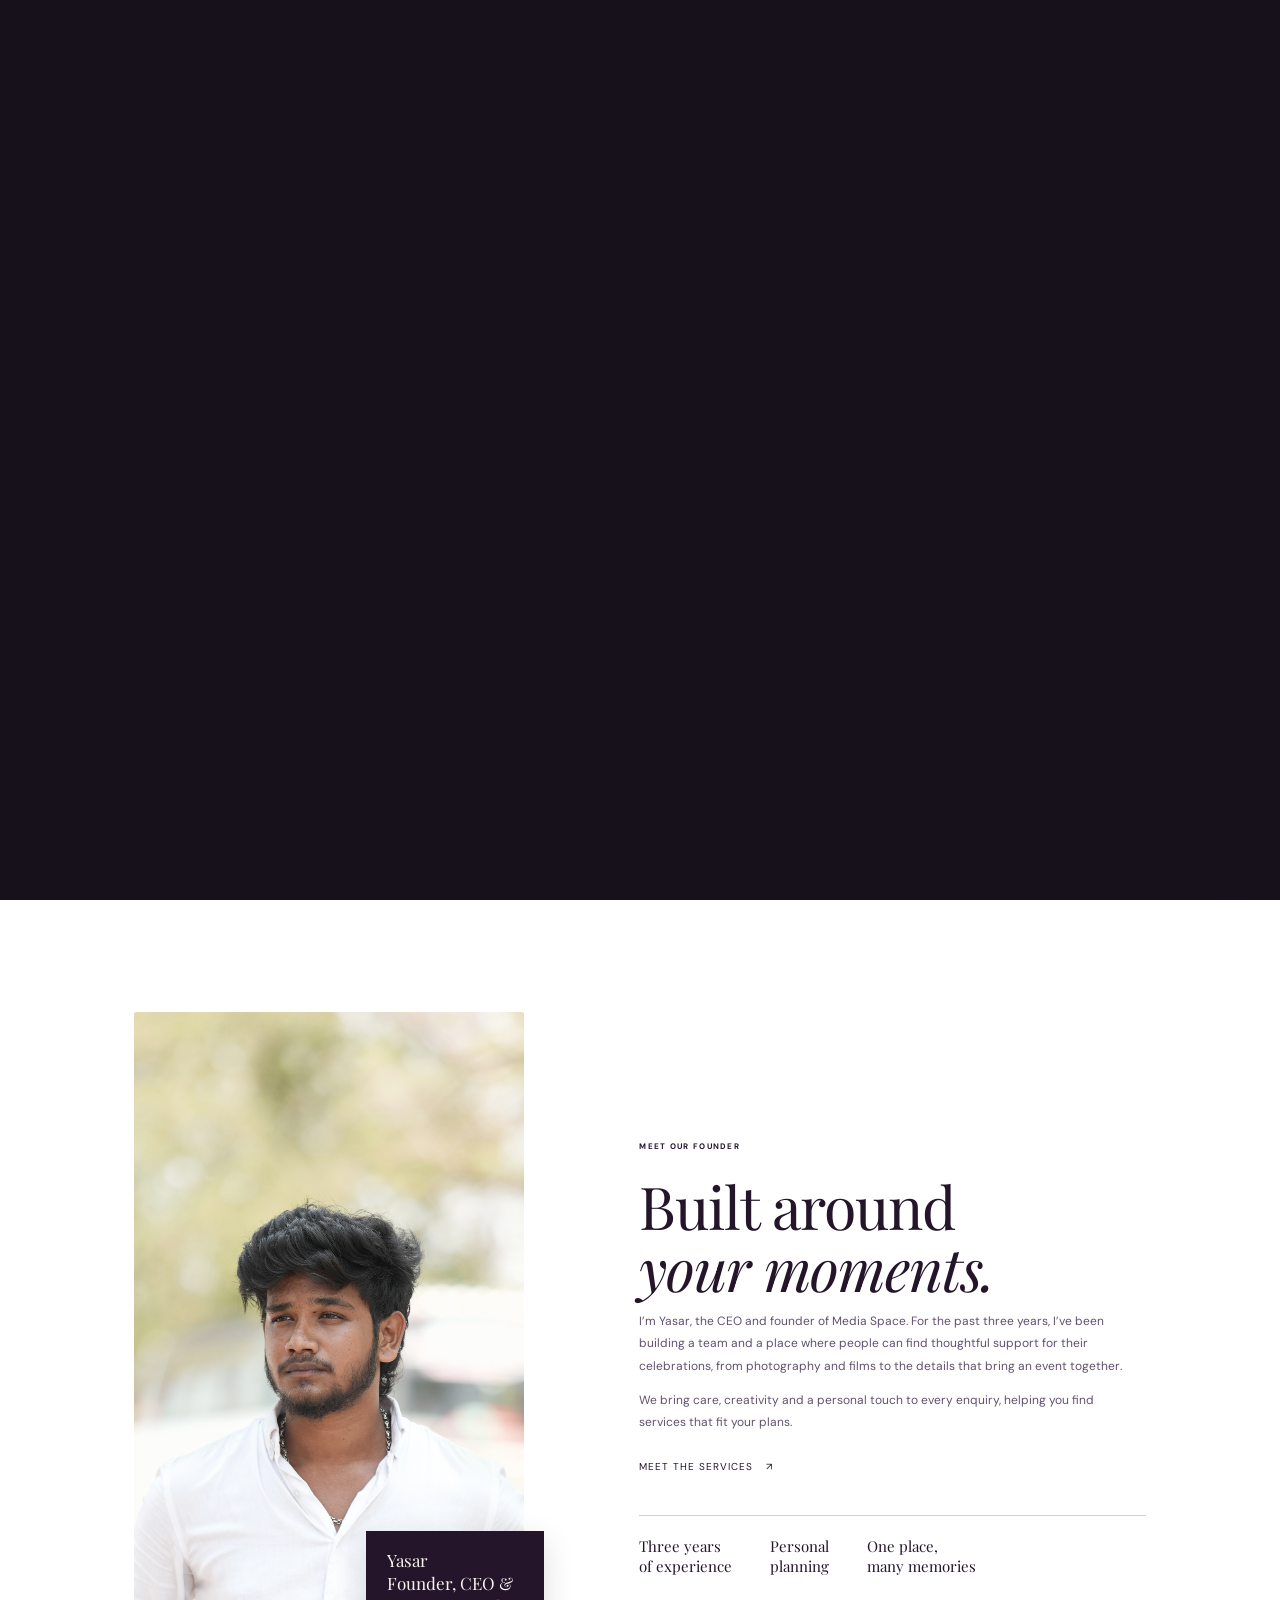
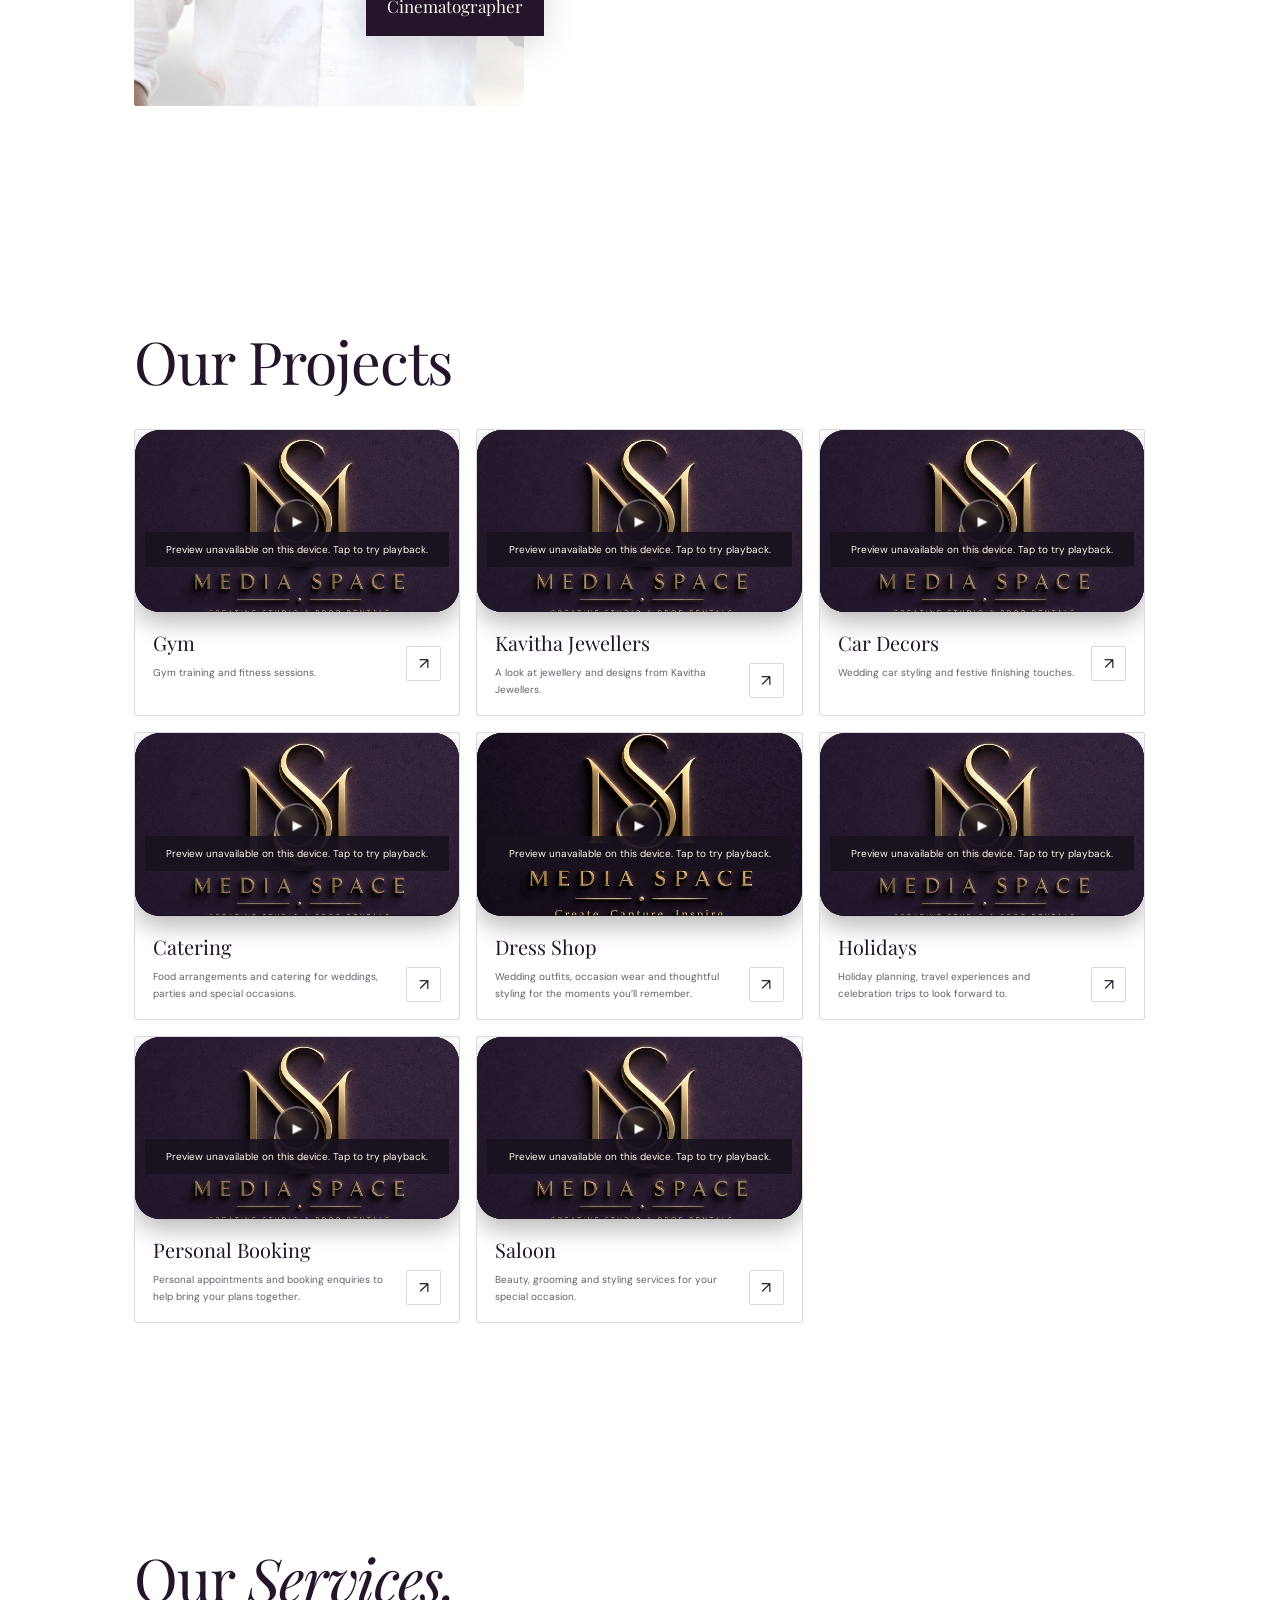
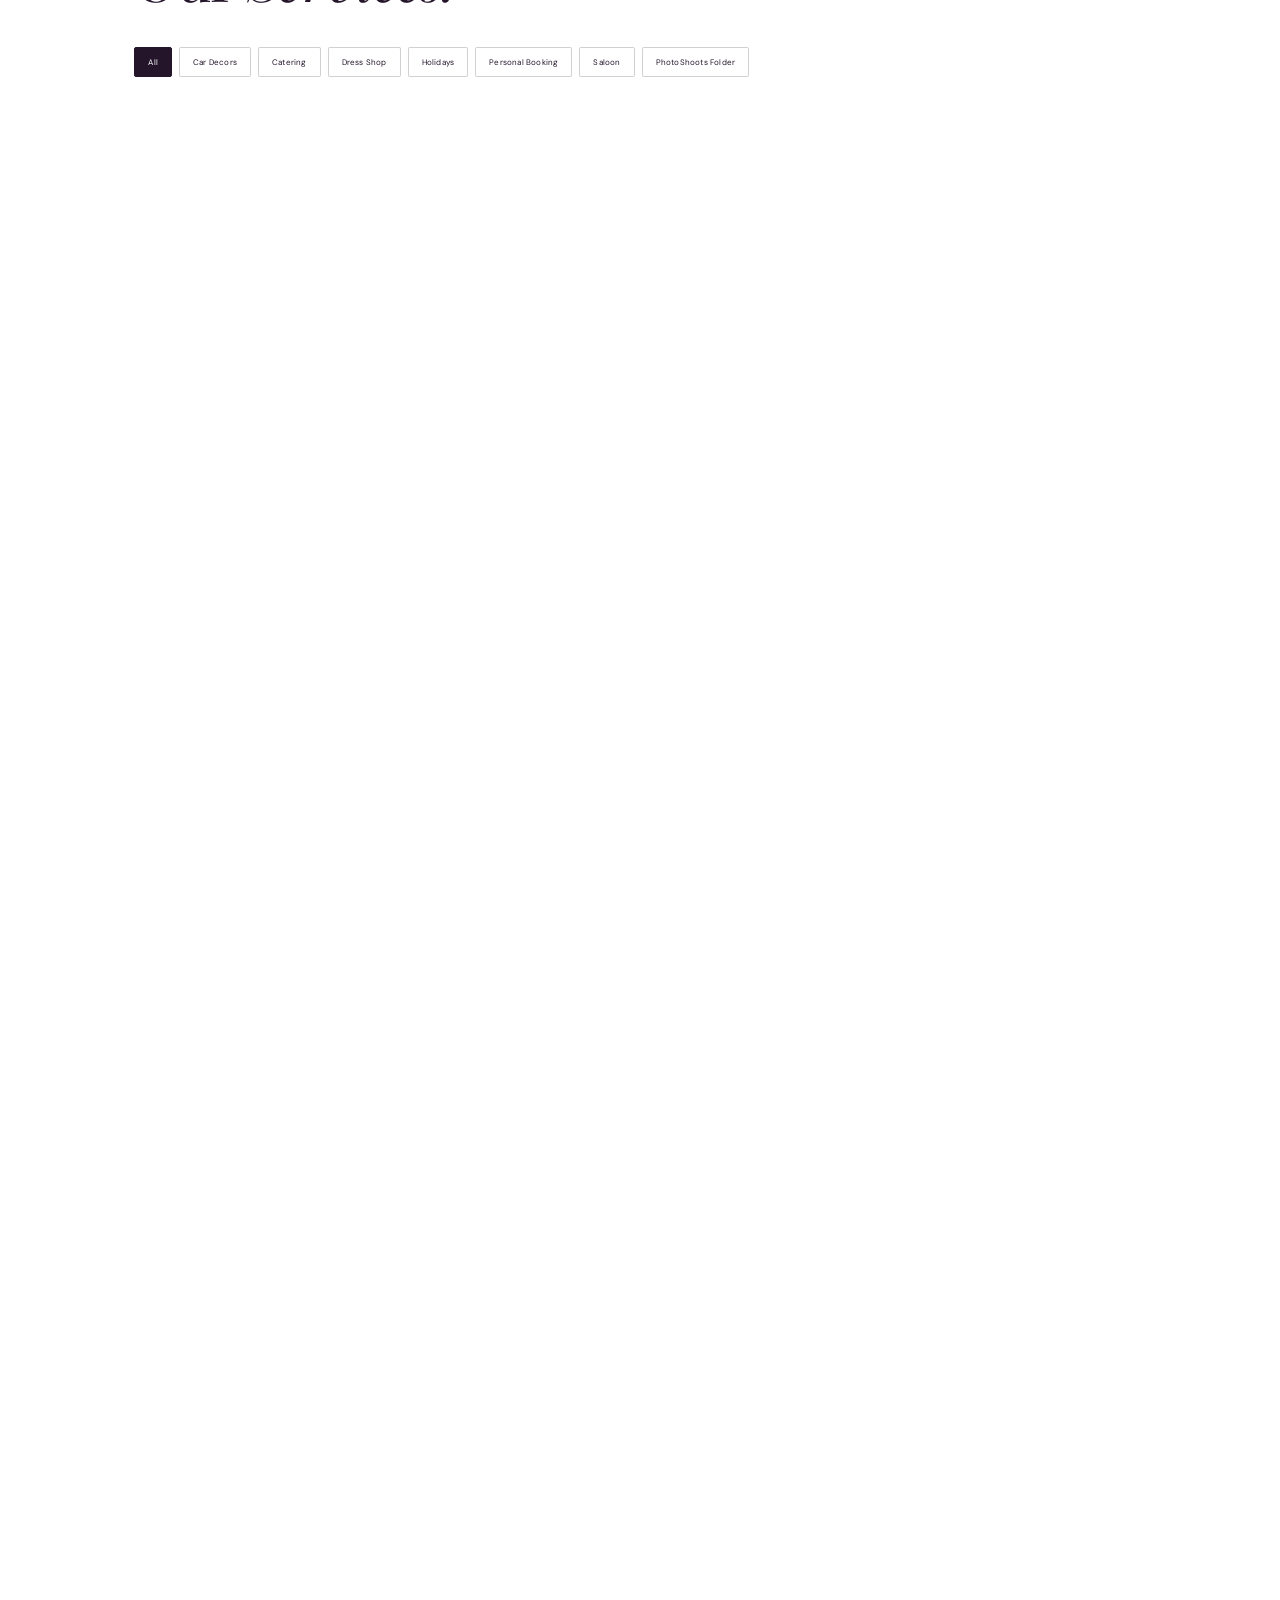
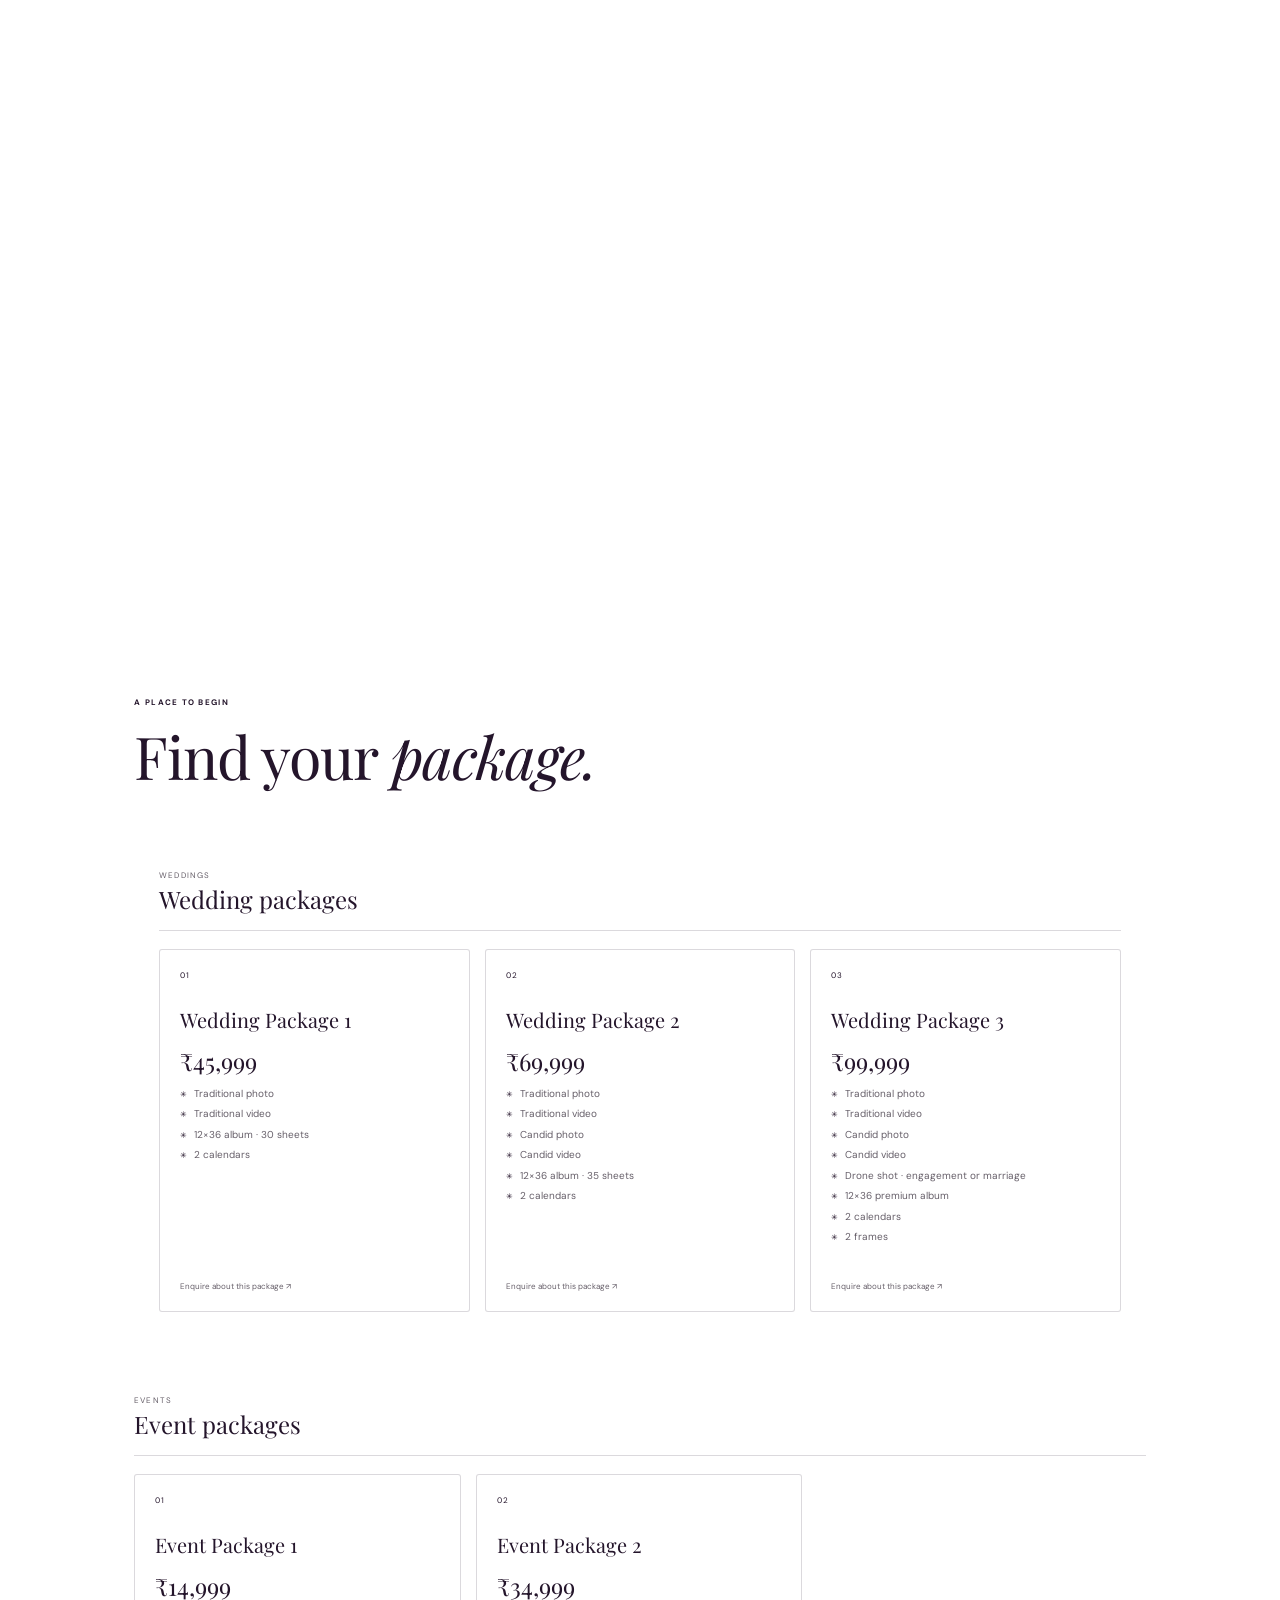
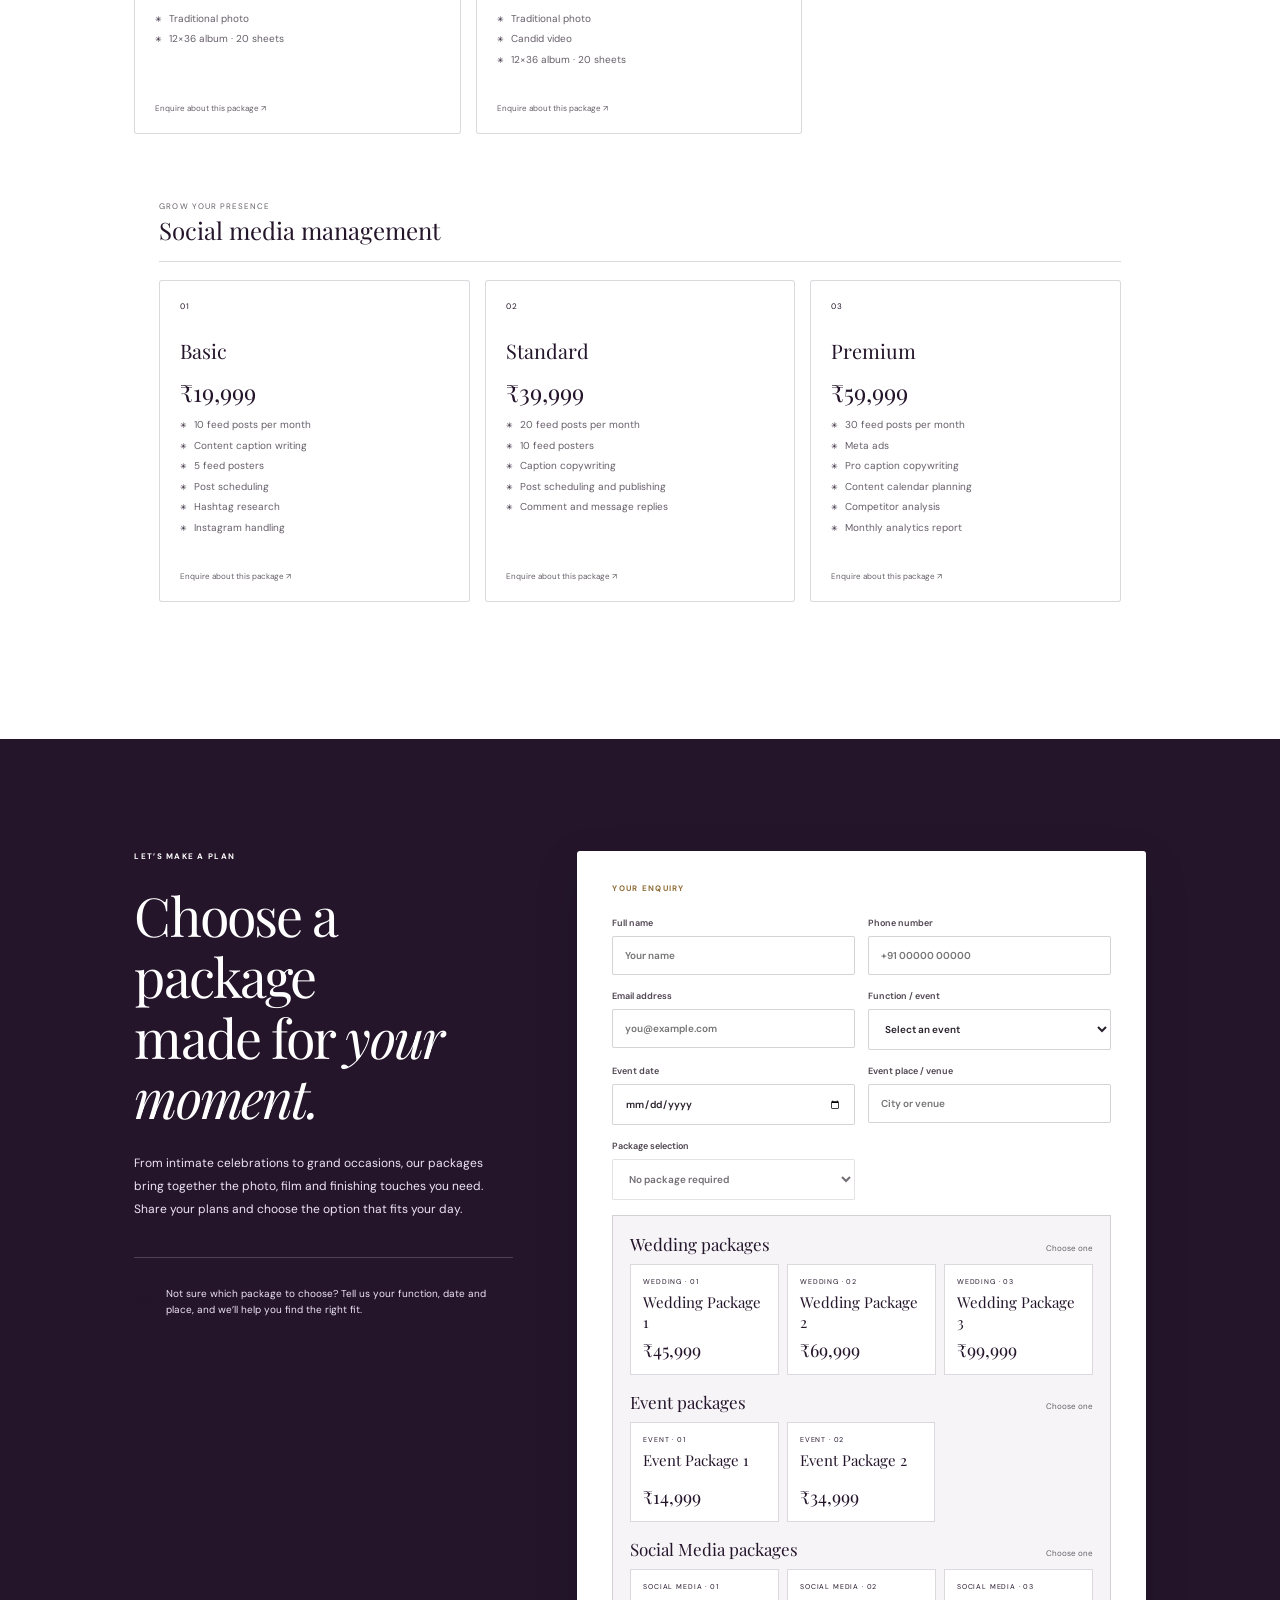
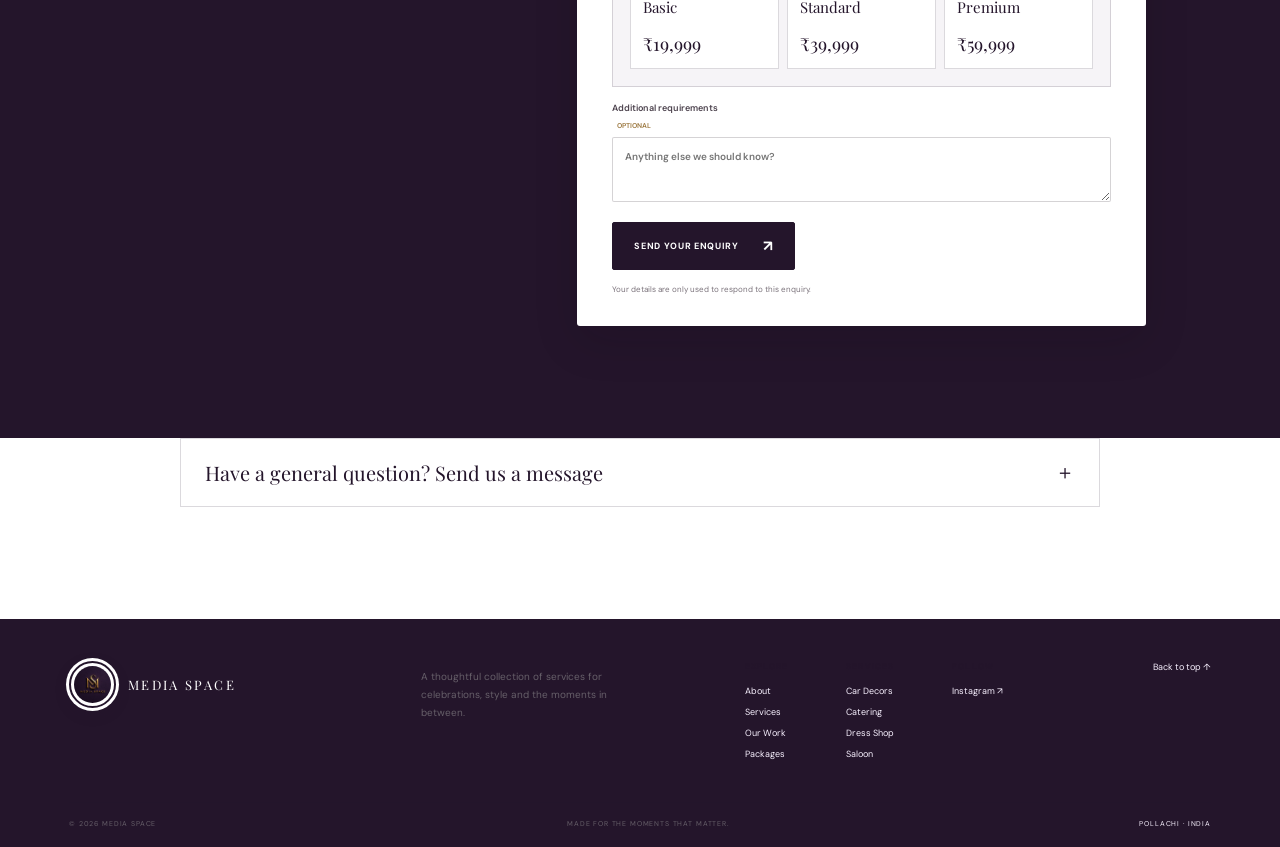
==== commit b2e132bc: "Fix media paths for GitHub Pages" ====
--- a/index.html
+++ b/index.html
@@ -1,28 +1,28 @@
-﻿<!doctype html>
+<!doctype html>
 <html lang="en" data-theme="dark">
 <head>
   <meta charset="utf-8"><meta name="viewport" content="width=device-width,initial-scale=1"><meta name="theme-color" content="#19121e">
   <meta name="description" content="Media Space brings celebrations together with car decor, catering, occasion wear, holidays, personal bookings and saloon services.">
   <title>Media Space — Celebrations &amp; Media</title>
-  <link rel="icon" type="image/jpeg" href="/Final%20Logo.jpeg">
-  <link rel="apple-touch-icon" href="/Final%20Logo.jpeg">
+  <link rel="icon" type="image/jpeg" href="./image/Final%20Logo.jpeg">
+  <link rel="apple-touch-icon" href="./image/Final%20Logo.jpeg">
   <link rel="preconnect" href="https://fonts.googleapis.com"><link rel="preconnect" href="https://fonts.gstatic.com" crossorigin><link href="https://fonts.googleapis.com/css2?family=DM+Sans:wght@400;500;600;700&family=Playfair+Display:wght@400;500;600&display=swap" rel="stylesheet"><link rel="stylesheet" href="styles.css?v=mobile-reel-player-1">
 </head>
 <body>
-  <div class="load-screen video-loader" id="load-screen" role="status" aria-live="polite" aria-label="Loading Media Space"><video class="loader-film-backdrop" autoplay muted loop playsinline preload="auto" aria-hidden="true"><source media="(max-width: 560px)" src="/Watermark%20removed%209%2C16.mp4" type="video/mp4"><source src="/Watermark%20Removed.mp4" type="video/mp4"></video><video class="loader-film" autoplay muted playsinline preload="auto" aria-hidden="true"><source media="(max-width: 560px)" src="/Watermark%20removed%209%2C16.mp4" type="video/mp4"><source src="/Watermark%20Removed.mp4" type="video/mp4"></video><img class="loader-end-logo" src="/Final%20Logo.jpeg" alt="" aria-hidden="true"></div>
-  <header class="header"><a class="brand" href="#home"><img src="/Final%20Logo.jpeg" alt="Media Space logo"><span>MEDIA SPACE</span></a><button class="menu-toggle" aria-label="Open navigation" aria-expanded="false">☰</button>
+  <div class="load-screen video-loader" id="load-screen" role="status" aria-live="polite" aria-label="Loading Media Space"><video class="loader-film-backdrop" autoplay muted loop playsinline preload="auto" aria-hidden="true"><source media="(max-width: 560px)" src="./video/Watermark%20removed%209%2C16.mp4" type="video/mp4"><source src="./video/Watermark%20Removed.mp4" type="video/mp4"></video><video class="loader-film" autoplay muted playsinline preload="auto" aria-hidden="true"><source media="(max-width: 560px)" src="./video/Watermark%20removed%209%2C16.mp4" type="video/mp4"><source src="./video/Watermark%20Removed.mp4" type="video/mp4"></video><img class="loader-end-logo" src="./image/Final%20Logo.jpeg" alt="" aria-hidden="true"></div>
+  <header class="header"><a class="brand" href="#home"><img src="./image/Final%20Logo.jpeg" alt="Media Space logo"><span>MEDIA SPACE</span></a><button class="menu-toggle" aria-label="Open navigation" aria-expanded="false">☰</button>
     <nav class="nav" aria-label="Main navigation"><a href="#home">Home</a><a href="#about">About</a><a href="#services">Services</a><a href="#work">Our Work</a><a href="#packages">Packages</a><a href="#booking">Enquiry</a><a class="button button-small" href="#booking">Get Your Package <span>↗</span></a></nav>
   </header>
   <main>
     <section id="home" class="hero"><div class="hero-image" role="img" aria-label="Media Space brand identity"></div><div class="hero-shade"></div><div class="hero-content"><p class="eyebrow"><i></i> A LITTLE MAGIC IN EVERY DETAIL</p><h1>Every celebration<br>deserves <em>a story.</em></h1><p class="hero-copy">One thoughtful place for all the pieces that make your occasion feel like yours.</p><div class="hero-actions"><a class="button" href="#services">Explore our services <span>↗</span></a><a class="text-link" href="#booking">Get your package <span>↓</span></a></div></div><div class="hero-bottom"><span>EVENTS · STYLE · EXPERIENCES</span><a href="#about">SCROLL TO DISCOVER <span>↓</span></a><span>POLLACHI & BEYOND</span></div></div></section>
-    <section id="about" class="section about"><div class="about-mark"><img src="/Yasar%20CEO.jpeg" alt="Yasar, CEO and founder of Media Space" loading="lazy"><span class="mark-caption">Yasar<br>Founder, CEO &amp; <br>Cinematographer</span></div><div class="about-copy"><p class="eyebrow">MEET OUR FOUNDER</p><h2>Built around<br><em>your moments.</em></h2><p>I’m Yasar, the CEO and founder of Media Space. For the past three years, I’ve been building a team and a place where people can find thoughtful support for their celebrations, from photography and films to the details that bring an event together.</p><p>We bring care, creativity and a personal touch to every enquiry, helping you find services that fit your plans.</p><a class="text-link dark-link" href="#services">Meet the services <span>↗</span></a><div class="values"><div><span>Three years<br>of experience</span></div><div><span>Personal<br>planning</span></div><div><span>One place,<br>many memories</span></div></div></div></section>
+    <section id="about" class="section about"><div class="about-mark"><img src="./image/Yasar%20CEO.jpeg" alt="Yasar, CEO and founder of Media Space" loading="lazy"><span class="mark-caption">Yasar<br>Founder, CEO &amp; <br>Cinematographer</span></div><div class="about-copy"><p class="eyebrow">MEET OUR FOUNDER</p><h2>Built around<br><em>your moments.</em></h2><p>I’m Yasar, the CEO and founder of Media Space. For the past three years, I’ve been building a team and a place where people can find thoughtful support for their celebrations, from photography and films to the details that bring an event together.</p><p>We bring care, creativity and a personal touch to every enquiry, helping you find services that fit your plans.</p><a class="text-link dark-link" href="#services">Meet the services <span>↗</span></a><div class="values"><div><span>Three years<br>of experience</span></div><div><span>Personal<br>planning</span></div><div><span>One place,<br>many memories</span></div></div></div></section>
     <section id="services" class="section services"><div class="section-head"><div><h2>Our Projects</h2></div></div><div id="service-grid" class="service-grid"></div></section>
     <section id="work" class="section work"><div class="section-head"><div><h2>Our <em>Services.</em></h2></div></div><div class="filters" id="filters"></div><div class="gallery-grid video-grid" id="gallery"></div></section>
     <section id="packages" class="section packages"><div class="section-head"><div><p class="eyebrow">A PLACE TO BEGIN</p><h2>Find your <em>package.</em></h2></div></div><div class="package-group wedding-group"><div class="package-heading"><div><span class="package-kicker">WEDDINGS</span><h3>Wedding packages</h3></div></div><div class="package-grid" id="wedding-packages"></div></div><div class="package-group celebration-group"><div class="package-heading"><div><span class="package-kicker">EVENTS</span><h3>Event packages</h3></div></div><div class="package-grid compact" id="event-packages"></div></div><div class="package-group social-group"><div class="package-heading"><div><span class="package-kicker">GROW YOUR PRESENCE</span><h3>Social media management</h3></div></div><div class="package-grid" id="social-packages"></div></div></section>
     <section id="booking" class="section booking"><div class="booking-intro"><p class="eyebrow">LET’S MAKE A PLAN</p><h2>Choose a package<br>made for <em>your moment.</em></h2><p>From intimate celebrations to grand occasions, our packages bring together the photo, film and finishing touches you need. Share your plans and choose the option that fits your day.</p><div class="booking-note"><span>✳</span><p>Not sure which package to choose? Tell us your function, date and place, and we’ll help you find the right fit.</p></div></div><form id="booking-form" class="booking-form"><div class="form-title"><span>YOUR ENQUIRY</span></div><div class="form-grid"><label>Full name<input name="name" autocomplete="name" required placeholder="Your name"></label><label>Phone number<input name="phone" autocomplete="tel" type="tel" required placeholder="+91 00000 00000"></label><label>Email address<input name="email" autocomplete="email" type="email" required placeholder="you@example.com"></label><label>Function / event<select name="event" required><option value="">Select an event</option><option>Wedding</option><option>Birthday</option><option>Puberty</option><option>Baby Shower</option><option>Ear Piercing</option><option>Other</option></select></label><label>Event date<input name="date" type="date" required></label><label>Event place / venue<input name="place" required placeholder="City or venue"></label><label id="package-field">Package selection<select name="package"><option value="">Choose a package</option></select></label><div id="enquiry-package-choices" class="wide enquiry-package-choices" aria-label="Available packages"></div><label class="wide">Additional requirements <span class="optional">OPTIONAL</span><textarea name="message" rows="3" placeholder="Anything else we should know?"></textarea></label></div><button class="button submit-button" type="submit">Send your enquiry <span>↗</span></button><p class="form-status" aria-live="polite"></p><p class="privacy-note">Your details are only used to respond to this enquiry.</p></form></section>
     <section id="message-enquiry" class="section message-enquiry"><details class="message-disclosure"><summary>Have a general question? Send us a message <span>＋</span></summary><p class="message-intro">Leave your contact details and a short note. Our team will get back to you.</p><form id="contact-form" class="contact-form"><div class="form-grid"><label>Name<input name="name" autocomplete="name" required maxlength="120" placeholder="Your name"></label><label>Email<input name="email" type="email" autocomplete="email" required maxlength="254" placeholder="you@example.com"></label><label>Phone <span class="optional">OPTIONAL</span><input name="phone" type="tel" autocomplete="tel" maxlength="30" placeholder="+91 00000 00000"></label><label>Subject <span class="optional">OPTIONAL</span><input name="subject" maxlength="160" placeholder="What is this about?"></label><label class="wide">Message<textarea name="message" rows="4" required maxlength="3000" placeholder="How can we help?"></textarea></label></div><div class="honeypot" aria-hidden="true"><label>Leave this field empty<input name="website" tabindex="-1" autocomplete="off"></label></div><button class="button submit-button" type="submit">Send message <span>↗</span></button><p class="form-status" aria-live="polite"></p><p class="privacy-note">Your details are only used to respond to this message.</p></form></details></section>
   </main>
-  <footer class="footer"><a class="footer-brand" href="#home"><img src="/Final%20Logo.jpeg" alt="Media Space logo" loading="lazy"><span>MEDIA SPACE</span></a><p class="footer-about">A thoughtful collection of services for celebrations, style and the moments in between.</p><div class="footer-links"><div><b>EXPLORE</b><a href="#about">About</a><a href="#services">Services</a><a href="#work">Our Work</a><a href="#packages">Packages</a></div><div><b>SERVICES</b><a href="#services">Car Decors</a><a href="#services">Catering</a><a href="#services">Dress Shop</a><a href="#services">Saloon</a></div><div><b>FOLLOW</b><a href="https://www.instagram.com/media_space._?utm_source=ig_web_button_share_sheet&amp;stkn=ZDNlZDc0MzIxNw==" target="_blank" rel="noopener noreferrer">Instagram ↗</a></div></div><a class="back-top" href="#home">Back to top ↑</a><div class="footer-bottom"><span>© <span id="year"></span> MEDIA SPACE</span><span>MADE FOR THE MOMENTS THAT MATTER.</span><a href="#home">POLLACHI · INDIA</a></div></footer>
+  <footer class="footer"><a class="footer-brand" href="#home"><img src="./image/Final%20Logo.jpeg" alt="Media Space logo" loading="lazy"><span>MEDIA SPACE</span></a><p class="footer-about">A thoughtful collection of services for celebrations, style and the moments in between.</p><div class="footer-links"><div><b>EXPLORE</b><a href="#about">About</a><a href="#services">Services</a><a href="#work">Our Work</a><a href="#packages">Packages</a></div><div><b>SERVICES</b><a href="#services">Car Decors</a><a href="#services">Catering</a><a href="#services">Dress Shop</a><a href="#services">Saloon</a></div><div><b>FOLLOW</b><a href="https://www.instagram.com/media_space._?utm_source=ig_web_button_share_sheet&amp;stkn=ZDNlZDc0MzIxNw==" target="_blank" rel="noopener noreferrer">Instagram ↗</a></div></div><a class="back-top" href="#home">Back to top ↑</a><div class="footer-bottom"><span>© <span id="year"></span> MEDIA SPACE</span><span>MADE FOR THE MOMENTS THAT MATTER.</span><a href="#home">POLLACHI · INDIA</a></div></footer>
   <a class="floating-contact whatsapp-contact" href="https://wa.me/919944367651?text=Hi%20there" target="_blank" rel="noopener noreferrer" aria-label="Chat with Media Space on WhatsApp: Hi there"><svg viewBox="0 0 32 32" aria-hidden="true"><path d="M16 3.2A12.5 12.5 0 0 0 5.2 22.1L3.5 28.5l6.6-1.7A12.5 12.5 0 1 0 16 3.2Zm0 22.5c-1.9 0-3.7-.5-5.3-1.5l-.4-.2-3.9 1 1-3.8-.3-.4A10 10 0 1 1 16 25.7Zm5.5-7.5c-.3-.2-1.8-.9-2.1-1s-.5-.2-.7.2-.8 1-1 1.2-.4.2-.7.1a8.2 8.2 0 0 1-2.4-1.5 9 9 0 0 1-1.7-2.1c-.2-.3 0-.5.1-.7l.5-.5.3-.5c.1-.2 0-.4 0-.6l-1-2.3c-.2-.6-.5-.5-.7-.5h-.6c-.2 0-.6.1-.9.4s-1.2 1.2-1.2 2.8 1.2 3.2 1.4 3.4a13 13 0 0 0 5 4.4c.7.3 1.2.5 1.6.6.7.2 1.3.2 1.8.1.6-.1 1.8-.7 2-1.4.3-.7.3-1.3.2-1.4s-.2-.2-.5-.4Z"/></svg></a><a class="floating-contact instagram-contact" href="https://www.instagram.com/media_space._?utm_source=ig_web_button_share_sheet&amp;stkn=ZDNlZDc0MzIxNw==" target="_blank" rel="noopener noreferrer" aria-label="Visit Media Space on Instagram"><svg viewBox="0 0 24 24" aria-hidden="true"><rect x="3" y="3" width="18" height="18" rx="5"/><circle cx="12" cy="12" r="4.2"/><circle class="instagram-dot" cx="17.6" cy="6.7" r="1"/></svg></a>
   <div class="media-lightbox" id="mediaLightbox" role="dialog" aria-modal="true" aria-label="Video player" aria-hidden="true" hidden>
     <button class="media-lightbox-close" type="button" aria-label="Close video">&times;</button>
@@ -33,3 +33,4 @@
   <script src="app.js?v=fullscreen-player-2" defer></script>
 </body></html>
 
+
--- a/styles.css
+++ b/styles.css
@@ -1,5 +1,5 @@
 @import url('https://fonts.googleapis.com/css2?family=DM+Sans:wght@400;500;600;700&family=Playfair+Display:ital,wght@0,400;0,500;0,600;1,400;1,500&display=swap');
-:root{font-family:'DM Sans',sans-serif;color:#f8f4ed;background:#19121e;font-synthesis:none;text-rendering:optimizeLegibility;--bg:#19121e;--surface:#211a25;--surface2:#2a222e;--text:#f8f4ed;--muted:#bcb2bd;--gold:#d6b778;--line:rgba(248,244,237,.13);--ink:#201822;--paper:#f5f0e8;--plum:#3b293b;--shadow:0 20px 70px rgba(8,5,12,.25);scroll-behavior:smooth}*{box-sizing:border-box}html{scroll-padding-top:90px}body{margin:0;background:var(--bg);color:var(--text);transition:background .35s,color .35s}html[data-theme=light]{--bg:#f5f0e8;--surface:#fffaf1;--surface2:#eee6db;--text:#28202b;--muted:#706875;--gold:#9c7535;--line:rgba(47,36,47,.16);--ink:#201822;--paper:#f5f0e8;--plum:#3b293b;--shadow:0 20px 70px rgba(46,32,40,.12)}a{color:inherit;text-decoration:none}button,input,select,textarea{font:inherit}button,a{-webkit-tap-highlight-color:transparent}button{color:inherit}.header{height:88px;padding:0 5.4%;display:flex;align-items:center;justify-content:space-between;border-bottom:1px solid var(--line);position:sticky;top:0;background:color-mix(in srgb,var(--bg) 92%,transparent);backdrop-filter:blur(18px);z-index:20}.brand,.footer-brand{display:flex;align-items:center;gap:12px}.brand img{width:49px;height:49px;object-fit:cover;border-radius:50%}.brand>span,.footer-brand>span{font-family:'Playfair Display',serif;letter-spacing:.18em;font-size:13px}.brand small,.footer-brand small{display:block;font:8px 'DM Sans',sans-serif;letter-spacing:.17em;margin-top:4px;color:var(--muted)}.nav{display:flex;align-items:center;gap:25px;font-size:11px;color:var(--muted)}.nav>a:not(.button):hover{color:var(--gold)}.theme-toggle{border:0;background:none;cursor:pointer;color:var(--gold);font-size:16px;display:flex;gap:5px;align-items:center}.theme-toggle span{font-size:10px;color:var(--muted)}.button{min-height:50px;padding:0 21px;background:var(--gold);color:#251b22;display:inline-flex;align-items:center;justify-content:center;gap:24px;text-transform:uppercase;letter-spacing:.1em;font-size:10px;font-weight:700;border:1px solid var(--gold);transition:.25s}.button:hover{background:transparent;color:var(--gold);transform:translateY(-2px)}.button span{font-size:15px}.button-small{min-height:42px;padding:0 15px;font-size:9px;gap:10px}.menu-toggle{display:none}.hero{min-height:min(760px,calc(100vh - 88px));position:relative;display:flex;align-items:center;overflow:hidden;background:#271d2c}.hero-image{position:absolute;inset:0;background-image:url('/IMG_5280.PNG');background-size:cover;background-position:center 47%;opacity:.47;filter:saturate(.8)}.hero-shade{position:absolute;inset:0;background:linear-gradient(90deg,rgba(18,12,21,.94) 0%,rgba(23,16,27,.76) 44%,rgba(24,16,27,.17) 100%),linear-gradient(0deg,rgba(13,10,17,.58),transparent 45%)}.hero-content{position:relative;z-index:1;padding:70px 12%;max-width:850px}.eyebrow{font-size:9px;font-weight:700;letter-spacing:.19em;color:var(--gold);margin:0 0 24px}.eyebrow i{display:inline-block;width:22px;height:1px;background:var(--gold);vertical-align:middle;margin-right:10px}.hero h1,.section h2,.contact h2{font:400 clamp(50px,7vw,91px)/1.04 'Playfair Display',serif;letter-spacing:-.035em;margin:0}.hero h1 em,.section h2 em,.contact h2 em{color:var(--gold);font-weight:400}.hero-copy{font-size:14px;color:#ddd4df;line-height:1.8;max-width:400px;margin:24px 0 32px}.hero-actions{display:flex;align-items:center;gap:28px}.text-link{font-size:10px;text-transform:uppercase;letter-spacing:.1em}.text-link span{color:var(--gold);margin-left:9px}.hero-bottom{position:absolute;z-index:2;bottom:26px;left:5.4%;right:5.4%;display:flex;justify-content:space-between;color:#c4b9c7;font-size:8px;letter-spacing:.14em}.hero-bottom a span{color:var(--gold);padding-left:7px}.hero-seal{position:absolute;right:12%;top:24%;border:1px solid rgba(214,183,120,.52);border-radius:50%;width:112px;height:112px;display:grid;place-content:center;text-align:center;color:var(--gold);font:30px 'Playfair Display',serif;transform:rotate(10deg)}.hero-seal small{font:6px 'DM Sans',sans-serif;letter-spacing:.15em;margin-top:5px}.section{padding:120px 10.5%}.about{display:grid;grid-template-columns:.9fr 1.1fr;gap:11%;align-items:center;background:var(--paper);color:var(--ink)}.about-mark{position:relative;max-width:390px}.about-mark img{display:block;width:100%;mix-blend-mode:multiply;filter:saturate(.8)}.mark-caption{position:absolute;bottom:10%;right:-9%;background:var(--plum);color:#f8f4ed;padding:24px 29px;font:20px/1.35 'Playfair Display',serif;box-shadow:var(--shadow)}.about-copy .eyebrow{color:#8e6c38}.about h2,.section h2,.contact h2{font-size:clamp(43px,5vw,66px)}.about h2 em{color:#977447}.about-copy>p:not(.eyebrow){font-size:13px;line-height:1.9;color:#615a62;max-width:500px}.dark-link{display:inline-block;margin:15px 0 42px}.values{border-top:1px solid rgba(32,24,34,.2);padding-top:21px;display:flex;gap:44px}.values div{display:flex;flex-direction:column;gap:9px}.values b{font-size:9px;color:#9b773e;letter-spacing:.1em}.values span{font:15px/1.3 'Playfair Display',serif}.services{padding-bottom:130px}.section-head{display:flex;align-items:end;justify-content:space-between;gap:40px;margin-bottom:48px}.section-head .eyebrow{margin-bottom:18px}.section-head h2{font-size:clamp(40px,5vw,63px)}.section-head>p{max-width:285px;color:var(--muted);font-size:12px;line-height:1.8;margin:0 0 7px}.service-grid{display:grid;grid-template-columns:repeat(3,1fr);gap:24px}.service-card{background:var(--surface);border:1px solid var(--line);transition:transform .3s,border-color .3s}.service-card:hover{transform:translateY(-5px);border-color:rgba(214,183,120,.5)}.service-media{display:block;position:relative;width:100%;height:205px;padding:0;border:0;background:linear-gradient(135deg,#443749,#201922);overflow:hidden;cursor:pointer}.service-media video,.gallery-item video{width:100%;height:100%;display:block;object-fit:cover;transition:transform .65s;filter:saturate(.78)}.service-card:hover video,.gallery-item:hover video{transform:scale(1.045)}.service-media:after{content:'';position:absolute;inset:0;background:linear-gradient(0deg,rgba(14,11,15,.48),transparent 55%)}.play-icon{position:absolute;z-index:1;left:50%;top:50%;transform:translate(-50%,-50%);width:44px;height:44px;border:1px solid rgba(255,255,255,.72);border-radius:50%;display:grid;place-items:center;font-size:12px;padding-left:3px;color:white;backdrop-filter:blur(5px)}.card-index{position:absolute;z-index:1;left:18px;bottom:15px;font-size:9px;color:white;letter-spacing:.12em}.service-body{padding:20px;display:flex;align-items:end;justify-content:space-between;gap:10px}.service-body h3{font:22px 'Playfair Display',serif;margin:0 0 8px}.service-body p{font-size:10px;line-height:1.7;color:var(--muted);margin:0;max-width:280px}.service-link{height:35px;width:35px;flex:none;display:grid;place-items:center;border:1px solid var(--line);color:var(--gold);transition:.2s}.service-link:hover{background:var(--gold);color:var(--ink)}.work{background:var(--surface);padding-top:105px}.filters{display:flex;gap:9px;flex-wrap:wrap;margin-bottom:24px}.filter{padding:9px 15px;border:1px solid var(--line);background:transparent;color:var(--muted);font-size:9px;cursor:pointer;transition:.2s}.filter.active,.filter:hover{background:var(--gold);border-color:var(--gold);color:#241b23}.gallery-grid{display:grid;grid-template-columns:repeat(4,1fr);grid-auto-rows:190px;gap:12px}.gallery-item{position:relative;padding:0;border:0;overflow:hidden;background:linear-gradient(135deg,#433746,#211b24);cursor:pointer}.gallery-item.gallery-large{grid-column:span 2;grid-row:span 2}.gallery-overlay{position:absolute;inset:auto 0 0;padding:38px 17px 16px;text-align:left;color:white;background:linear-gradient(0deg,rgba(13,10,15,.78),transparent)}.gallery-overlay b,.gallery-overlay i{display:block}.gallery-overlay b{font:18px 'Playfair Display',serif}.gallery-overlay i{font-style:normal;font-size:8px;color:#d1c7d2;margin-top:6px}.packages{padding-top:119px}.package-group{margin-top:50px}.package-heading{display:flex;justify-content:space-between;align-items:center;border-bottom:1px solid var(--line);padding-bottom:15px;margin-bottom:18px}.package-heading h3{font:25px 'Playfair Display',serif;margin:0}.package-heading span{font-size:8px;letter-spacing:.13em;color:var(--muted)}.package-grid{display:grid;grid-template-columns:repeat(3,1fr);gap:15px}.package-grid.compact{grid-template-columns:repeat(2,minmax(0,1fr));max-width:66%}.package-card{min-height:178px;padding:22px;background:var(--surface);border:1px solid var(--line);display:flex;flex-direction:column;position:relative;transition:.25s}.package-card:hover{border-color:var(--gold);transform:translateY(-3px)}.package-card>span{font-size:8px;color:var(--gold);letter-spacing:.12em}.package-card h4{font:22px 'Playfair Display',serif;font-weight:400;margin:17px 0 3px}.package-card>b{font:26px 'Playfair Display',serif;color:var(--gold)}.package-card i{font-style:normal;font-size:8px;color:var(--muted);margin-top:auto;padding-top:19px}.event-pills{display:flex;gap:8px;margin:18px 0}.event-pills span{border:1px solid var(--line);padding:8px 12px;font-size:9px;color:var(--muted)}.booking{background:var(--plum);display:grid;grid-template-columns:.8fr 1.2fr;gap:8%;padding-top:110px;padding-bottom:110px}.booking-intro h2{font:400 clamp(38px,4.2vw,57px)/1.13 'Playfair Display',serif;margin:0 0 24px}.booking-intro>p:not(.eyebrow){font-size:12px;color:#d4c8d4;line-height:1.9}.booking-note{display:flex;gap:14px;align-items:center;border-top:1px solid rgba(255,255,255,.19);margin-top:36px;padding-top:18px;color:var(--gold)}.booking-note span{font-size:21px}.booking-note p{font-size:10px;color:#d2c7d1;line-height:1.6}.booking-form{background:var(--paper);color:var(--ink);padding:32px 35px}.form-title{display:flex;justify-content:space-between;color:#92703c;font-size:8px;font-weight:700;letter-spacing:.16em;margin-bottom:24px}.form-grid{display:grid;grid-template-columns:1fr 1fr;gap:15px 13px}.form-grid label{font-size:9px;font-weight:600;color:#4c424d;display:flex;flex-direction:column;gap:7px}.form-grid input,.form-grid select,.form-grid textarea{width:100%;border:1px solid rgba(32,24,34,.19);background:rgba(255,255,255,.46);padding:11px 10px;outline:none;color:#28202b;border-radius:0;font-size:10px}.form-grid input:focus,.form-grid select:focus,.form-grid textarea:focus{border-color:#987746}.form-grid textarea{resize:vertical}.form-grid .wide{grid-column:1/-1}.optional{font-size:7px;color:#9b773e;margin-left:5px}.is-optional select{opacity:.65}.submit-button{margin-top:20px;min-height:46px}.form-status{font-size:10px;line-height:1.6;margin:14px 0 0;min-height:0}.form-status.success{color:#237648}.form-status.error{color:#a53b3b}.privacy-note{font-size:8px;color:#7b737b;margin:12px 0 0}.contact{position:relative;overflow:hidden;background:#d6b778;color:#261c23;padding:75px 10.5%;display:grid;grid-template-columns:1fr auto;align-items:center;gap:12px 30px}.contact .eyebrow{color:#5b4530}.contact h2{font-size:clamp(48px,6vw,78px)}.contact h2 em{color:#fff8e8}.contact>div:first-child>p:last-child{font-size:12px;color:#514239;max-width:360px;line-height:1.7;margin:20px 0 0}.button-ivory{background:#fff8e8;border-color:#fff8e8;color:#261c23;position:relative;z-index:1}.button-ivory:hover{color:#261c23;background:transparent}.contact-package{grid-column:2;text-align:center;font-size:9px;color:#514239;position:relative;z-index:1}.contact-package span{margin-left:7px}.contact-orbit{position:absolute;right:22%;top:-55px;border:1px solid rgba(38,28,35,.15);border-radius:50%;width:230px;height:230px;display:grid;place-items:center;font:60px 'Playfair Display',serif;color:rgba(38,28,35,.13)}.footer{padding:50px 5.4% 19px;display:grid;grid-template-columns:1.1fr 1fr 1.3fr auto;gap:22px 45px;align-items:start}.footer-brand img{height:47px;width:47px;border-radius:50%;object-fit:cover}.footer-about{font-size:10px;color:var(--muted);line-height:1.8;max-width:220px;margin:7px 0}.footer-links{display:flex;gap:58px}.footer-links div{display:flex;flex-direction:column;gap:9px;font-size:9px;color:var(--muted)}.footer-links b{font-size:8px;color:var(--gold);letter-spacing:.13em;margin-bottom:5px}.back-top{font-size:9px;color:var(--gold);justify-self:end}.footer-bottom{grid-column:1/-1;border-top:1px solid var(--line);padding-top:16px;margin-top:20px;display:flex;justify-content:space-between;color:var(--muted);font-size:7px;letter-spacing:.12em}.media-dialog{padding:0;border:1px solid rgba(214,183,120,.4);background:#120f15;color:white;width:min(900px,92vw);max-width:none;box-shadow:var(--shadow)}.media-dialog::backdrop{background:rgba(10,7,13,.85);backdrop-filter:blur(5px)}.media-dialog form{position:absolute;right:12px;top:10px;z-index:2}.media-dialog form button{width:36px;height:36px;border-radius:50%;border:1px solid #fff8;background:#17121c;color:white;font-size:23px;cursor:pointer}.media-dialog video{width:100%;max-height:76vh;display:block;background:#09090b}.media-dialog p{padding:0 18px 15px;margin:12px 0;font:19px 'Playfair Display',serif}
+:root{font-family:'DM Sans',sans-serif;color:#f8f4ed;background:#19121e;font-synthesis:none;text-rendering:optimizeLegibility;--bg:#19121e;--surface:#211a25;--surface2:#2a222e;--text:#f8f4ed;--muted:#bcb2bd;--gold:#d6b778;--line:rgba(248,244,237,.13);--ink:#201822;--paper:#f5f0e8;--plum:#3b293b;--shadow:0 20px 70px rgba(8,5,12,.25);scroll-behavior:smooth}*{box-sizing:border-box}html{scroll-padding-top:90px}body{margin:0;background:var(--bg);color:var(--text);transition:background .35s,color .35s}html[data-theme=light]{--bg:#f5f0e8;--surface:#fffaf1;--surface2:#eee6db;--text:#28202b;--muted:#706875;--gold:#9c7535;--line:rgba(47,36,47,.16);--ink:#201822;--paper:#f5f0e8;--plum:#3b293b;--shadow:0 20px 70px rgba(46,32,40,.12)}a{color:inherit;text-decoration:none}button,input,select,textarea{font:inherit}button,a{-webkit-tap-highlight-color:transparent}button{color:inherit}.header{height:88px;padding:0 5.4%;display:flex;align-items:center;justify-content:space-between;border-bottom:1px solid var(--line);position:sticky;top:0;background:color-mix(in srgb,var(--bg) 92%,transparent);backdrop-filter:blur(18px);z-index:20}.brand,.footer-brand{display:flex;align-items:center;gap:12px}.brand img{width:49px;height:49px;object-fit:cover;border-radius:50%}.brand>span,.footer-brand>span{font-family:'Playfair Display',serif;letter-spacing:.18em;font-size:13px}.brand small,.footer-brand small{display:block;font:8px 'DM Sans',sans-serif;letter-spacing:.17em;margin-top:4px;color:var(--muted)}.nav{display:flex;align-items:center;gap:25px;font-size:11px;color:var(--muted)}.nav>a:not(.button):hover{color:var(--gold)}.theme-toggle{border:0;background:none;cursor:pointer;color:var(--gold);font-size:16px;display:flex;gap:5px;align-items:center}.theme-toggle span{font-size:10px;color:var(--muted)}.button{min-height:50px;padding:0 21px;background:var(--gold);color:#251b22;display:inline-flex;align-items:center;justify-content:center;gap:24px;text-transform:uppercase;letter-spacing:.1em;font-size:10px;font-weight:700;border:1px solid var(--gold);transition:.25s}.button:hover{background:transparent;color:var(--gold);transform:translateY(-2px)}.button span{font-size:15px}.button-small{min-height:42px;padding:0 15px;font-size:9px;gap:10px}.menu-toggle{display:none}.hero{min-height:min(760px,calc(100vh - 88px));position:relative;display:flex;align-items:center;overflow:hidden;background:#271d2c}.hero-image{position:absolute;inset:0;background-image:url('./image/IMG_5280.PNG');background-size:cover;background-position:center 47%;opacity:.47;filter:saturate(.8)}.hero-shade{position:absolute;inset:0;background:linear-gradient(90deg,rgba(18,12,21,.94) 0%,rgba(23,16,27,.76) 44%,rgba(24,16,27,.17) 100%),linear-gradient(0deg,rgba(13,10,17,.58),transparent 45%)}.hero-content{position:relative;z-index:1;padding:70px 12%;max-width:850px}.eyebrow{font-size:9px;font-weight:700;letter-spacing:.19em;color:var(--gold);margin:0 0 24px}.eyebrow i{display:inline-block;width:22px;height:1px;background:var(--gold);vertical-align:middle;margin-right:10px}.hero h1,.section h2,.contact h2{font:400 clamp(50px,7vw,91px)/1.04 'Playfair Display',serif;letter-spacing:-.035em;margin:0}.hero h1 em,.section h2 em,.contact h2 em{color:var(--gold);font-weight:400}.hero-copy{font-size:14px;color:#ddd4df;line-height:1.8;max-width:400px;margin:24px 0 32px}.hero-actions{display:flex;align-items:center;gap:28px}.text-link{font-size:10px;text-transform:uppercase;letter-spacing:.1em}.text-link span{color:var(--gold);margin-left:9px}.hero-bottom{position:absolute;z-index:2;bottom:26px;left:5.4%;right:5.4%;display:flex;justify-content:space-between;color:#c4b9c7;font-size:8px;letter-spacing:.14em}.hero-bottom a span{color:var(--gold);padding-left:7px}.hero-seal{position:absolute;right:12%;top:24%;border:1px solid rgba(214,183,120,.52);border-radius:50%;width:112px;height:112px;display:grid;place-content:center;text-align:center;color:var(--gold);font:30px 'Playfair Display',serif;transform:rotate(10deg)}.hero-seal small{font:6px 'DM Sans',sans-serif;letter-spacing:.15em;margin-top:5px}.section{padding:120px 10.5%}.about{display:grid;grid-template-columns:.9fr 1.1fr;gap:11%;align-items:center;background:var(--paper);color:var(--ink)}.about-mark{position:relative;max-width:390px}.about-mark img{display:block;width:100%;mix-blend-mode:multiply;filter:saturate(.8)}.mark-caption{position:absolute;bottom:10%;right:-9%;background:var(--plum);color:#f8f4ed;padding:24px 29px;font:20px/1.35 'Playfair Display',serif;box-shadow:var(--shadow)}.about-copy .eyebrow{color:#8e6c38}.about h2,.section h2,.contact h2{font-size:clamp(43px,5vw,66px)}.about h2 em{color:#977447}.about-copy>p:not(.eyebrow){font-size:13px;line-height:1.9;color:#615a62;max-width:500px}.dark-link{display:inline-block;margin:15px 0 42px}.values{border-top:1px solid rgba(32,24,34,.2);padding-top:21px;display:flex;gap:44px}.values div{display:flex;flex-direction:column;gap:9px}.values b{font-size:9px;color:#9b773e;letter-spacing:.1em}.values span{font:15px/1.3 'Playfair Display',serif}.services{padding-bottom:130px}.section-head{display:flex;align-items:end;justify-content:space-between;gap:40px;margin-bottom:48px}.section-head .eyebrow{margin-bottom:18px}.section-head h2{font-size:clamp(40px,5vw,63px)}.section-head>p{max-width:285px;color:var(--muted);font-size:12px;line-height:1.8;margin:0 0 7px}.service-grid{display:grid;grid-template-columns:repeat(3,1fr);gap:24px}.service-card{background:var(--surface);border:1px solid var(--line);transition:transform .3s,border-color .3s}.service-card:hover{transform:translateY(-5px);border-color:rgba(214,183,120,.5)}.service-media{display:block;position:relative;width:100%;height:205px;padding:0;border:0;background:linear-gradient(135deg,#443749,#201922);overflow:hidden;cursor:pointer}.service-media video,.gallery-item video{width:100%;height:100%;display:block;object-fit:cover;transition:transform .65s;filter:saturate(.78)}.service-card:hover video,.gallery-item:hover video{transform:scale(1.045)}.service-media:after{content:'';position:absolute;inset:0;background:linear-gradient(0deg,rgba(14,11,15,.48),transparent 55%)}.play-icon{position:absolute;z-index:1;left:50%;top:50%;transform:translate(-50%,-50%);width:44px;height:44px;border:1px solid rgba(255,255,255,.72);border-radius:50%;display:grid;place-items:center;font-size:12px;padding-left:3px;color:white;backdrop-filter:blur(5px)}.card-index{position:absolute;z-index:1;left:18px;bottom:15px;font-size:9px;color:white;letter-spacing:.12em}.service-body{padding:20px;display:flex;align-items:end;justify-content:space-between;gap:10px}.service-body h3{font:22px 'Playfair Display',serif;margin:0 0 8px}.service-body p{font-size:10px;line-height:1.7;color:var(--muted);margin:0;max-width:280px}.service-link{height:35px;width:35px;flex:none;display:grid;place-items:center;border:1px solid var(--line);color:var(--gold);transition:.2s}.service-link:hover{background:var(--gold);color:var(--ink)}.work{background:var(--surface);padding-top:105px}.filters{display:flex;gap:9px;flex-wrap:wrap;margin-bottom:24px}.filter{padding:9px 15px;border:1px solid var(--line);background:transparent;color:var(--muted);font-size:9px;cursor:pointer;transition:.2s}.filter.active,.filter:hover{background:var(--gold);border-color:var(--gold);color:#241b23}.gallery-grid{display:grid;grid-template-columns:repeat(4,1fr);grid-auto-rows:190px;gap:12px}.gallery-item{position:relative;padding:0;border:0;overflow:hidden;background:linear-gradient(135deg,#433746,#211b24);cursor:pointer}.gallery-item.gallery-large{grid-column:span 2;grid-row:span 2}.gallery-overlay{position:absolute;inset:auto 0 0;padding:38px 17px 16px;text-align:left;color:white;background:linear-gradient(0deg,rgba(13,10,15,.78),transparent)}.gallery-overlay b,.gallery-overlay i{display:block}.gallery-overlay b{font:18px 'Playfair Display',serif}.gallery-overlay i{font-style:normal;font-size:8px;color:#d1c7d2;margin-top:6px}.packages{padding-top:119px}.package-group{margin-top:50px}.package-heading{display:flex;justify-content:space-between;align-items:center;border-bottom:1px solid var(--line);padding-bottom:15px;margin-bottom:18px}.package-heading h3{font:25px 'Playfair Display',serif;margin:0}.package-heading span{font-size:8px;letter-spacing:.13em;color:var(--muted)}.package-grid{display:grid;grid-template-columns:repeat(3,1fr);gap:15px}.package-grid.compact{grid-template-columns:repeat(2,minmax(0,1fr));max-width:66%}.package-card{min-height:178px;padding:22px;background:var(--surface);border:1px solid var(--line);display:flex;flex-direction:column;position:relative;transition:.25s}.package-card:hover{border-color:var(--gold);transform:translateY(-3px)}.package-card>span{font-size:8px;color:var(--gold);letter-spacing:.12em}.package-card h4{font:22px 'Playfair Display',serif;font-weight:400;margin:17px 0 3px}.package-card>b{font:26px 'Playfair Display',serif;color:var(--gold)}.package-card i{font-style:normal;font-size:8px;color:var(--muted);margin-top:auto;padding-top:19px}.event-pills{display:flex;gap:8px;margin:18px 0}.event-pills span{border:1px solid var(--line);padding:8px 12px;font-size:9px;color:var(--muted)}.booking{background:var(--plum);display:grid;grid-template-columns:.8fr 1.2fr;gap:8%;padding-top:110px;padding-bottom:110px}.booking-intro h2{font:400 clamp(38px,4.2vw,57px)/1.13 'Playfair Display',serif;margin:0 0 24px}.booking-intro>p:not(.eyebrow){font-size:12px;color:#d4c8d4;line-height:1.9}.booking-note{display:flex;gap:14px;align-items:center;border-top:1px solid rgba(255,255,255,.19);margin-top:36px;padding-top:18px;color:var(--gold)}.booking-note span{font-size:21px}.booking-note p{font-size:10px;color:#d2c7d1;line-height:1.6}.booking-form{background:var(--paper);color:var(--ink);padding:32px 35px}.form-title{display:flex;justify-content:space-between;color:#92703c;font-size:8px;font-weight:700;letter-spacing:.16em;margin-bottom:24px}.form-grid{display:grid;grid-template-columns:1fr 1fr;gap:15px 13px}.form-grid label{font-size:9px;font-weight:600;color:#4c424d;display:flex;flex-direction:column;gap:7px}.form-grid input,.form-grid select,.form-grid textarea{width:100%;border:1px solid rgba(32,24,34,.19);background:rgba(255,255,255,.46);padding:11px 10px;outline:none;color:#28202b;border-radius:0;font-size:10px}.form-grid input:focus,.form-grid select:focus,.form-grid textarea:focus{border-color:#987746}.form-grid textarea{resize:vertical}.form-grid .wide{grid-column:1/-1}.optional{font-size:7px;color:#9b773e;margin-left:5px}.is-optional select{opacity:.65}.submit-button{margin-top:20px;min-height:46px}.form-status{font-size:10px;line-height:1.6;margin:14px 0 0;min-height:0}.form-status.success{color:#237648}.form-status.error{color:#a53b3b}.privacy-note{font-size:8px;color:#7b737b;margin:12px 0 0}.contact{position:relative;overflow:hidden;background:#d6b778;color:#261c23;padding:75px 10.5%;display:grid;grid-template-columns:1fr auto;align-items:center;gap:12px 30px}.contact .eyebrow{color:#5b4530}.contact h2{font-size:clamp(48px,6vw,78px)}.contact h2 em{color:#fff8e8}.contact>div:first-child>p:last-child{font-size:12px;color:#514239;max-width:360px;line-height:1.7;margin:20px 0 0}.button-ivory{background:#fff8e8;border-color:#fff8e8;color:#261c23;position:relative;z-index:1}.button-ivory:hover{color:#261c23;background:transparent}.contact-package{grid-column:2;text-align:center;font-size:9px;color:#514239;position:relative;z-index:1}.contact-package span{margin-left:7px}.contact-orbit{position:absolute;right:22%;top:-55px;border:1px solid rgba(38,28,35,.15);border-radius:50%;width:230px;height:230px;display:grid;place-items:center;font:60px 'Playfair Display',serif;color:rgba(38,28,35,.13)}.footer{padding:50px 5.4% 19px;display:grid;grid-template-columns:1.1fr 1fr 1.3fr auto;gap:22px 45px;align-items:start}.footer-brand img{height:47px;width:47px;border-radius:50%;object-fit:cover}.footer-about{font-size:10px;color:var(--muted);line-height:1.8;max-width:220px;margin:7px 0}.footer-links{display:flex;gap:58px}.footer-links div{display:flex;flex-direction:column;gap:9px;font-size:9px;color:var(--muted)}.footer-links b{font-size:8px;color:var(--gold);letter-spacing:.13em;margin-bottom:5px}.back-top{font-size:9px;color:var(--gold);justify-self:end}.footer-bottom{grid-column:1/-1;border-top:1px solid var(--line);padding-top:16px;margin-top:20px;display:flex;justify-content:space-between;color:var(--muted);font-size:7px;letter-spacing:.12em}.media-dialog{padding:0;border:1px solid rgba(214,183,120,.4);background:#120f15;color:white;width:min(900px,92vw);max-width:none;box-shadow:var(--shadow)}.media-dialog::backdrop{background:rgba(10,7,13,.85);backdrop-filter:blur(5px)}.media-dialog form{position:absolute;right:12px;top:10px;z-index:2}.media-dialog form button{width:36px;height:36px;border-radius:50%;border:1px solid #fff8;background:#17121c;color:white;font-size:23px;cursor:pointer}.media-dialog video{width:100%;max-height:76vh;display:block;background:#09090b}.media-dialog p{padding:0 18px 15px;margin:12px 0;font:19px 'Playfair Display',serif}
 @media(max-width:1050px){.nav{gap:14px}.section{padding-left:7%;padding-right:7%}.about{gap:8%}.booking{gap:5%}.footer{gap:22px 25px}.footer-links{gap:32px}}
 @media(max-width:800px){.header{height:73px;padding:0 5%}.brand img{width:41px;height:41px}.brand>span{font-size:11px}.menu-toggle{display:block;border:1px solid var(--line);background:transparent;padding:8px 11px;font-size:17px}.nav{display:none;position:absolute;top:72px;left:0;right:0;padding:22px 5% 25px;background:var(--bg);border-bottom:1px solid var(--line);align-items:stretch;flex-direction:column;gap:18px}.nav.open{display:flex}.nav .button{align-self:flex-start}.theme-toggle{align-self:flex-start}.hero{min-height:660px}.hero-content{padding:70px 8%}.hero-seal{right:7%;top:16%;width:85px;height:85px;font-size:24px}.hero-bottom{left:6%;right:6%;font-size:7px}.hero-bottom span:last-child{display:none}.section{padding:85px 6%}.about{grid-template-columns:.85fr 1.15fr;gap:7%}.mark-caption{right:-5%;padding:17px 19px;font-size:16px}.values{gap:22px}.values span{font-size:13px}.service-grid{grid-template-columns:repeat(2,1fr);gap:14px}.service-media{height:185px}.service-body{padding:15px}.service-body h3{font-size:19px}.gallery-grid{grid-auto-rows:160px}.booking{grid-template-columns:1fr;gap:32px}.booking-intro h2{max-width:620px}.booking-note{max-width:400px}.footer{grid-template-columns:1fr 1fr}.footer-links{grid-column:1/2}.back-top{grid-column:2;grid-row:2}}
 @media(max-width:560px){.brand small{font-size:7px}.hero{min-height:635px}.hero-image{background-position:58% center}.hero-shade{background:linear-gradient(90deg,rgba(18,12,21,.91),rgba(23,16,27,.56)),linear-gradient(0deg,rgba(13,10,17,.58),transparent 55%)}.hero-content{padding:90px 7%}.hero h1{font-size:54px}.hero-copy{max-width:300px;font-size:12px}.hero-actions{align-items:flex-start;flex-direction:column;gap:18px}.hero-bottom{font-size:6px;letter-spacing:.09em}.hero-bottom a{margin-left:auto}.hero-seal{top:8%;right:7%}.section{padding:72px 6%}.about{display:flex;flex-direction:column-reverse;align-items:stretch;gap:28px}.about-mark{width:72%;align-self:center}.mark-caption{right:-15%;bottom:4%;font-size:15px}.about-copy>p:not(.eyebrow){font-size:12px}.values{justify-content:space-between;gap:10px}.values span{font-size:12px}.section-head{align-items:flex-start;flex-direction:column;gap:15px;margin-bottom:30px}.section-head h2{font-size:43px}.section-head>p{font-size:11px}.service-grid{grid-template-columns:1fr;gap:14px}.service-media{height:225px}.service-body{padding:18px}.work{padding-top:72px}.filters{gap:6px}.filter{padding:8px 10px;font-size:8px}.gallery-grid{grid-template-columns:1fr 1fr;grid-auto-rows:135px;gap:8px}.gallery-grid .gallery-large{grid-column:span 2;grid-row:span 2}.gallery-overlay{padding:30px 10px 11px}.gallery-overlay b{font-size:15px}.package-group{margin-top:38px}.package-heading h3{font-size:21px}.package-heading span{font-size:7px}.package-grid{grid-template-columns:1fr;gap:9px}.package-grid.compact{max-width:none;grid-template-columns:1fr 1fr}.package-card{min-height:150px;padding:17px}.package-card h4{font-size:18px}.package-card>b{font-size:23px}.package-card i{font-size:7px}.event-pills{flex-wrap:wrap}.event-pills span{font-size:8px;padding:7px 9px}.booking{padding-top:72px;padding-bottom:72px}.booking-intro h2{font-size:39px}.booking-form{padding:23px 17px}.form-grid{grid-template-columns:1fr;gap:13px}.form-grid .wide{grid-column:auto}.contact{grid-template-columns:1fr;gap:20px;padding:64px 7%}.contact h2{font-size:56px}.contact .button{justify-self:start}.contact-package{grid-column:auto;text-align:left;justify-self:start}.contact-orbit{right:-65px;top:-20px}.footer{padding:38px 6% 17px;grid-template-columns:1fr 1fr;gap:20px}.footer-brand{grid-column:1/-1}.footer-about{grid-column:1/-1;margin:0;max-width:290px}.footer-links{grid-column:1/-1;gap:50px}.back-top{grid-column:1/-1;grid-row:auto;justify-self:start}.footer-bottom{gap:12px;flex-wrap:wrap;margin-top:7px}.footer-bottom span:nth-child(2){display:none}}
@@ -235,3 +235,4 @@
 .filters .filter{background:#fff;color:#24152B;border-color:rgba(36,21,43,.2)}
 .service-card,.package-card,.video-reel .gallery-item{border-color:rgba(36,21,43,.16)}
 .brand img,.footer-brand img{background:#fff;border-color:#24152B;box-shadow:0 0 0 3px #fff,0 5px 14px rgba(36,21,43,.25);filter:none}.brand>span{color:#24152B}.brand{background:#fff;border-color:#24152B}
+
